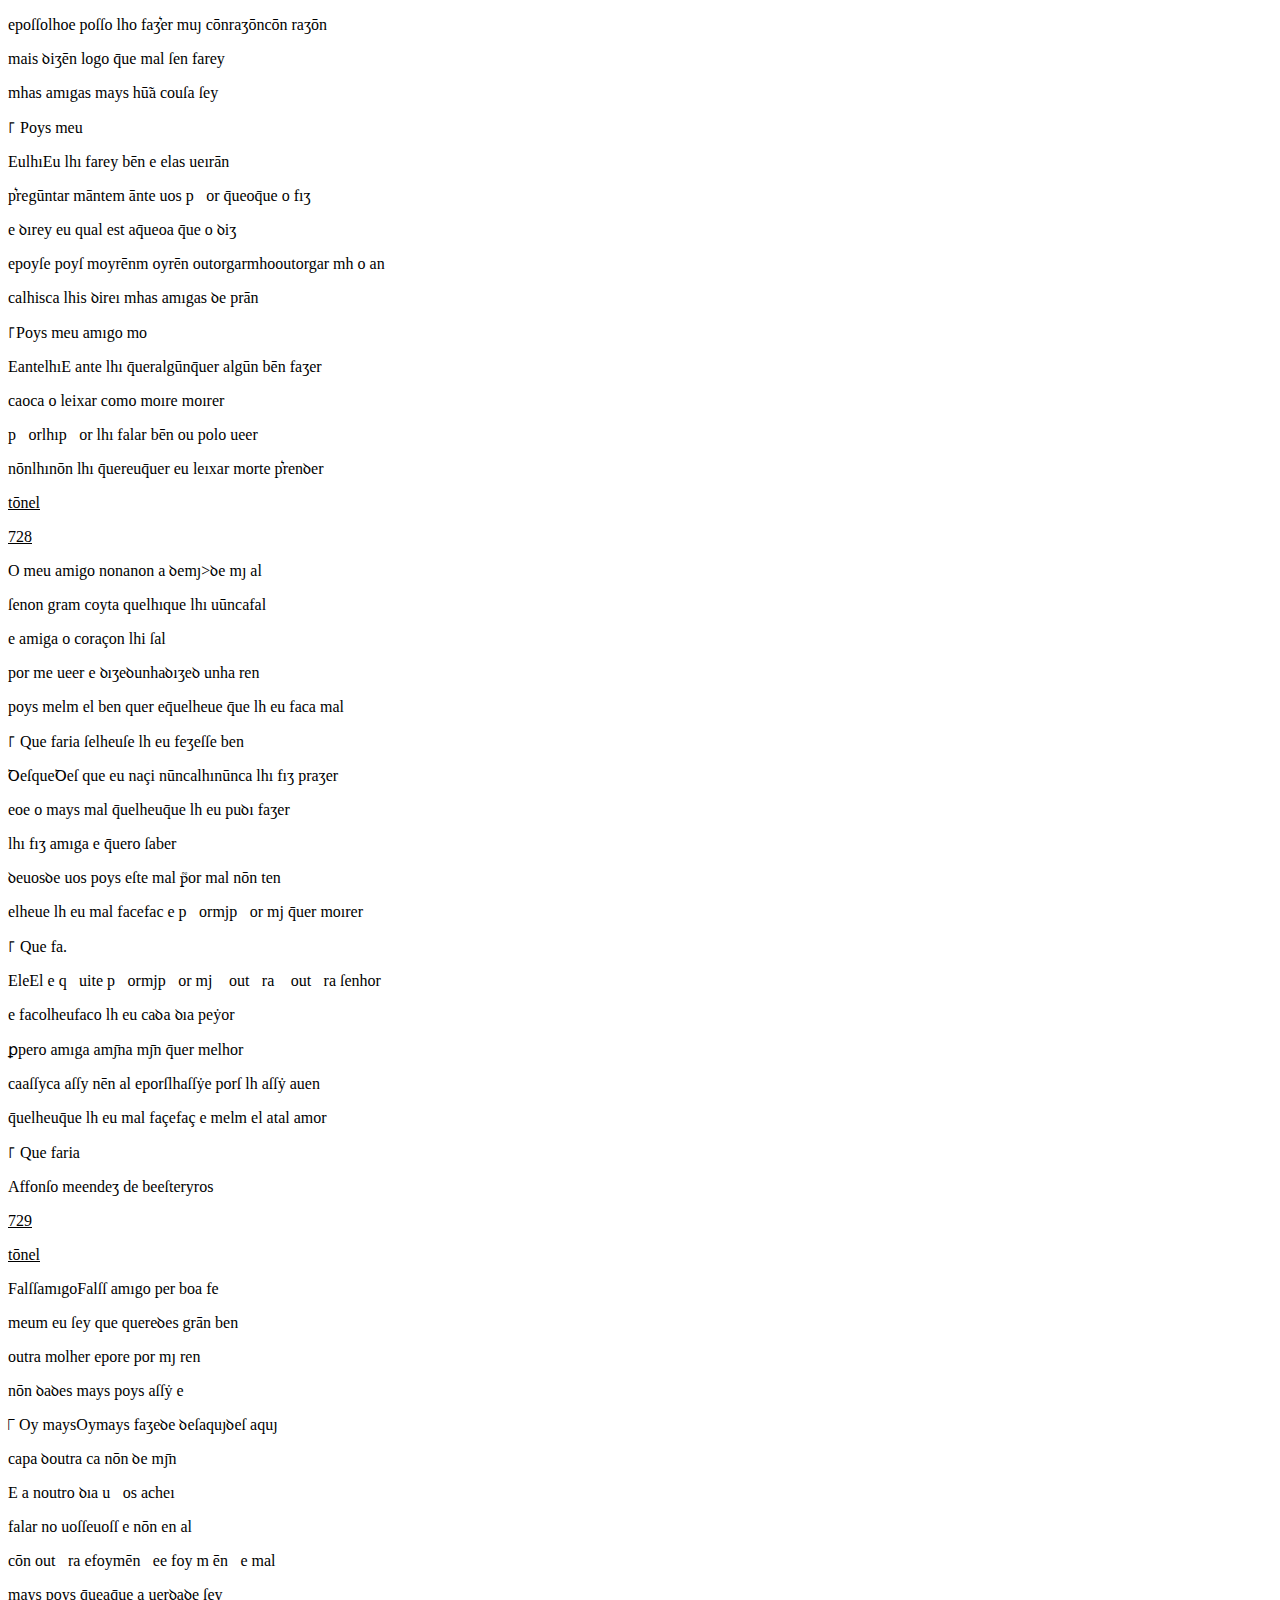
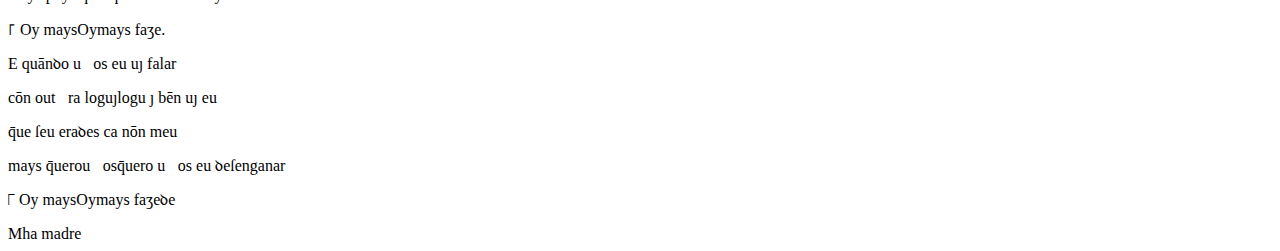
==== web/index.html @ 940ac2b7 "first htmdraft" ====
<!DOCTYPE html><html>
   <head>
      <meta http-equiv="Content-Type" content="text/html; charset=UTF-8"/>
      <title>Protype</title>
      <meta name="viewport" content="width=device-width, initial-scale=1.0"/>
      <link rel="stylesheet" type="text/css" href="css/main.css"/><script src="js/highlight.js"></script><script src="js/jquery-1.7.1.min.js"></script><script src="js/jquery.imagemapster.min.js"></script></head>
   <body>
      <main>
         <div class="edition">
            <div id="boundList">
               <div class="column">
                  
                  
                  <p></p>
                  
                  <p data-ref="#cal02" id="tr_cal02"><span class="orig">epoſſolho</span><span class="reg">e poſſo lho</span> faʒ<span class="am">͛</span><span class="ex">er</span> muȷ <span class="orig">co<span class="am">̄</span><span class="ex">n</span>raʒo<span class="am">̄</span><span class="ex">n</span></span><span class="reg">co<span class="am">̄</span><span class="ex">n</span> raʒo<span class="am">̄</span><span class="ex">n</span></span>
                     </p>
                  
                  <p data-ref="#cal03" id="tr_cal03">mais ꝺiʒe<span class="am">̄</span><span class="ex">n</span> logo q<span class="am">̄</span><span class="ex">ue</span> mal
                     ſen farey</p>
                  
                  <p data-ref="#cal04" id="tr_cal04">mhas amıgas mays hu<span class="am">̄</span><span class="ex">̃</span>a couſa ſey</p>
                  
                  <p>
                     <span data-ref="#ang1" id="tr_ang1">꜒</span>
                     <span data-ref="#cal05" id="tr_cal05">Poys meu</span>
                     </p>
                  
                  <p></p>
                  
                  <p></p>
                  
                  <p data-ref="#cal08" id="tr_cal08"><span class="orig">Eulhı</span><span class="reg"></span>Eu lhı farey be<span class="am">̄</span><span class="ex">n</span> e elas
                     ueıra<span class="am">̄</span><span class="ex">n</span>
                     </p>
                  
                  <p data-ref="#cal09" id="tr_cal09">p<span class="am">͛</span><span class="ex">re</span>gu<span class="am">̄</span><span class="ex">n</span>tar <span class="orig">ma<span class="am">̄</span><span class="ex">n</span>te</span><span class="reg">m a<span class="am">̄</span><span class="ex">n</span>te</span> uos p<span class="am">᷑</span><span class="ex">or</span>
                     <span class="orig">q<span class="am">̄</span><span class="ex">ue</span>o</span><span class="reg">q<span class="am">̄</span><span class="ex">ue</span> o</span> fıʒ</p>
                  
                  <p data-ref="#cal10" id="tr_cal10">e ꝺırey eu qual est <span class="orig">aq<span class="am">̄</span><span class="ex">ue</span>o</span><span class="reg">a q<span class="am">̄</span><span class="ex">ue</span> o</span> ꝺiʒ</p>
                  
                  <p data-ref="#cal11" id="tr_cal11"><span class="orig">epoyſ</span><span class="reg">e poyſ</span>
                     <span class="orig">moyre<span class="am">̄</span><span class="ex">n</span></span><span class="reg">m oyre<span class="am">̄</span><span class="ex">n</span></span>
                     <span class="orig">outorgarmho</span><span class="reg">outorgar mh o</span> an</p>
                  
                  <p data-ref="#cal12" id="tr_cal12"><span class="orig">calhis</span><span class="reg">ca lhis</span> ꝺireı mhas amıgas ꝺe pra<span class="am">̄</span><span class="ex">n</span>
                     </p>
                  
                  <p>
                     <span data-ref="#ang2" id="tr_ang2">꜒</span><span data-ref="#cal13" id="tr_cal13">Poys meu amıgo mo</span></p>
                  
                  <p></p>
                  
                  <p></p>
                  
                  <p data-ref="#cal16" id="tr_cal16"><span class="orig">Eantelhı</span><span class="reg">E ante lhı</span>
                     <span class="orig">q<span class="am">̄</span><span class="ex">ue</span>ralgu<span class="am">̄</span><span class="ex">n</span></span><span class="reg">q<span class="am">̄</span><span class="ex">ue</span>r algu<span class="am">̄</span><span class="ex">n</span></span> be<span class="am">̄</span><span class="ex">n</span> faʒer</p>
                  
                  <p data-ref="#cal17" id="tr_cal17"><span class="orig">cao</span><span class="reg">ca o</span> leixar como moıre moırer</p>
                  
                  <p data-ref="#cal18" id="tr_cal18"><span class="orig">p<span class="am">᷑</span><span class="ex">or</span>lhı</span><span class="reg">p<span class="am">᷑</span><span class="ex">or</span> lhı</span> falar be<span class="am">̄</span><span class="ex">n</span> ou polo ueer</p>
                  
                  <p data-ref="#cal19" id="tr_cal19"><span class="orig">no<span class="am">̄</span><span class="ex">n</span>lhı</span><span class="reg">no<span class="am">̄</span><span class="ex">n</span> lhı</span>
                     <span class="orig">q<span class="am">̄</span><span class="ex">ue</span>reu</span><span class="reg">q<span class="am">̄</span><span class="ex">ue</span>r eu</span> leıxar morte p<span class="am">͛</span><span class="ex">re</span>nꝺer</p>
                  
                  <p></p>
                  
                  <p>
                     <ins class="right" data-ref="#marg1">tōnel</ins>
                     </p>
                  
                  <p>
                     <ins class="margin" data-ref="#num1">728</ins>
                     </p>
                  
                  <p data-ref="#cal23" id="tr_cal23">O meu amigo <span class="orig">nona</span><span class="reg">non a</span>
                     <span class="orig">ꝺemȷ</span><span class="reg">&gt;ꝺe mȷ</span> al</p>
                  
                  <p data-ref="#cal24" id="tr_cal24">ſenon gram coyta <span class="orig">quelhı</span><span class="reg">que lhı</span> uu<span class="am">̄</span><span class="ex">n</span>cafal</p>
                  
                  <p data-ref="#cal25" id="tr_cal25">e amiga o coraçon lhi ſal</p>
                  
                  <p data-ref="#cal26" id="tr_cal26">por me ueer e <span class="orig">ꝺıʒeꝺunha</span><span class="reg">ꝺıʒeꝺ unha</span> ren</p>
                  
                  <p data-ref="#cal27" id="tr_cal27">poys <span class="orig">mel</span><span class="reg">m el</span> ben quer <span class="orig">eq<span class="am">̄</span><span class="ex">ue</span>lheu</span><span class="reg">e q<span class="am">̄</span><span class="ex">ue</span> lh eu</span> faca mal</p>
                  
                  <p>
                     <span data-ref="#ang3" id="tr_ang3">꜒</span>
                     <span data-ref="#cal28" id="tr_cal28">Que faria <span class="orig">ſelheu</span><span class="reg">ſe lh eu</span> feʒeſſe ben</span>
                     </p>
                  
                  <p></p>
                  
                  <p></p>
                  
                  <p data-ref="#cal31" id="tr_cal31"><span class="orig">Ꝺeſque</span><span class="reg">Ꝺeſ que</span> eu naçi <span class="orig">nu<span class="am">̄</span><span class="ex">n</span>calhı</span><span class="reg">nu<span class="am">̄</span><span class="ex">n</span>ca lhı</span> fıʒ praʒer</p>
                  
                  <p data-ref="#cal32" id="tr_cal32"><span class="orig">eo</span><span class="reg">e o</span> mays mal <span class="orig">q<span class="am">̄</span><span class="ex">ue</span>lheu</span><span class="reg">q<span class="am">̄</span><span class="ex">ue</span> lh eu</span> puꝺı faʒer</p>
                  
                  <p data-ref="#cal33" id="tr_cal33">lhı fıʒ amıga e q<span class="am">̄</span><span class="ex">ue</span>ro ſaber</p>
                  
                  <p data-ref="#cal34" id="tr_cal34"><span class="orig">ꝺeuos</span><span class="reg">ꝺe uos</span> poys eſte mal p<span class="am">᷑</span><span class="ex">or</span> mal no<span class="am">̄</span><span class="ex">n</span> ten</p>
                  
                  <p data-ref="#cal35" id="tr_cal35"><span class="orig">elheu</span><span class="reg">e lh eu</span> mal <span class="orig">face</span><span class="reg">fac e</span>
                     <span class="orig">p<span class="am">᷑</span><span class="ex">or</span>mj</span><span class="reg">p<span class="am">᷑</span><span class="ex">or</span> mj</span> q<span class="am">̄</span><span class="ex">ue</span>r moırer</p>
                  
                  <p>
                     <span data-ref="#ang4" id="tr_ang4">꜒</span>
                     <span data-ref="#cal36" id="tr_cal36">Que fa.</span>
                     </p>
                  </div>
               <div class="column">
                  
                  
                  <p></p>
                  
                  <p data-ref="#cbl02" id="tr_cbl02"><span class="orig">Ele</span><span class="reg">El e</span> q<span class="am"></span><span class="ex">ui</span>te <span class="orig">p<span class="am">᷑</span><span class="ex">or</span>mj</span><span class="reg">p<span class="am">᷑</span><span class="ex">or</span> mj</span>
                     <span class="orig">ꝺout<span class="am">ᷓ</span><span class="ex">ra</span></span><span class="reg">ꝺ out<span class="am">ᷓ</span><span class="ex">ra</span></span> ſenhor</p>
                  
                  <p data-ref="#cbl03" id="tr_cbl03">e <span class="orig">facolheu</span><span class="reg">faco lh eu</span> caꝺa ꝺıa peẏor</p>
                  
                  <p data-ref="#cbl04" id="tr_cbl04">
                     <span class="am">ꝑ</span><span class="expan">p<span class="ex">er</span></span>o amıga <span class="orig">amȷ<span class="am">̄</span><span class="ex">n</span></span><span class="reg">a mȷ<span class="am">̄</span><span class="ex">n</span></span> q<span class="am">̄</span><span class="ex">ue</span>r melhor</p>
                  
                  <p data-ref="#cbl05" id="tr_cbl05"><span class="orig">caaſſy</span><span class="reg">ca aſſy</span> ne<span class="am">̄</span><span class="ex">n</span> al <span class="orig">eporſlhaſſẏ</span><span class="reg">e porſ lh aſſẏ</span> auen</p>
                  
                  <p data-ref="#cbl06" id="tr_cbl06"><span class="orig">q<span class="am">̄</span><span class="ex">ue</span>lheu</span><span class="reg">q<span class="am">̄</span><span class="ex">ue</span> lh eu</span> mal <span class="orig">façe</span><span class="reg">faç e</span>
                     <span class="orig">mel</span><span class="reg">m el</span> atal amor</p>
                  
                  <p>
                     <span data-ref="#ang5" id="tr_ang5">꜒</span>
                     <span data-ref="#cbl07" id="tr_cbl07">Que faria</span>
                     </p>
                  
                  <p></p>
                  
                  <p></p>
                  
                  <p></p>
                  
                  <p data-ref="#cbl11" id="tr_cbl11">Affonſo meendeʒ de beeſteryros</p>
                  
                  <p></p>
                  
                  <p></p>
                  
                  <p></p>
                  
                  <p data-ref="#cbl15" id="tr_cbl15">
                     <ins class="" data-ref="#num2">729</ins>
                     </p>
                  
                  <p data-ref="#cbl16" id="tr_cbl16">
                     <ins class="right" data-ref="#marg2">tōnel</ins>
                     </p>
                  
                  <p></p>
                  
                  <p data-ref="#cbl18" id="tr_cbl18"><span class="orig">Falſſamıgo</span><span class="reg">Falſſ amıgo</span> per boa fe</p>
                  
                  <p data-ref="#cbl19" id="tr_cbl19"><span class="orig">meu</span><span class="reg">m eu</span> ſey que quereꝺes gra<span class="am">̄</span><span class="ex">n</span> ben</p>
                  
                  <p data-ref="#cbl20" id="tr_cbl20">outra molher <span class="orig">epor</span><span class="reg">e por</span> mȷ ren</p>
                  
                  <p data-ref="#cbl21" id="tr_cbl21">no<span class="am">̄</span><span class="ex">n</span> ꝺaꝺes mays poys aſſẏ e</p>
                  
                  <p>
                     <span data-ref="#ang6" id="tr_ang6">꜒</span>
                     <span data-ref="#cbl22" id="tr_cbl22"><span class="orig">Oy mays</span><span class="reg">Oymays</span> faʒeꝺe <span class="orig">ꝺeſaquȷ</span><span class="reg">ꝺeſ aquȷ</span></span>
                     </p>
                  
                  <p data-ref="#cbl23" id="tr_cbl23">capa ꝺoutra ca no<span class="am">̄</span><span class="ex">n</span> ꝺe mȷ<span class="am">̄</span><span class="ex">n</span>
                     </p>
                  
                  <p></p>
                  
                  <p></p>
                  
                  <p data-ref="#cbl26" id="tr_cbl26">E a noutro ꝺıa u<span class="am"></span><span class="ex">os</span> acheı</p>
                  
                  <p data-ref="#cbl27" id="tr_cbl27">falar no <span class="orig">uoſſe</span><span class="reg">uoſſ e</span> no<span class="am">̄</span><span class="ex">n</span> en al</p>
                  
                  <p data-ref="#cbl28" id="tr_cbl28">co<span class="am">̄</span><span class="ex">n</span> out<span class="am">ᷓ</span><span class="ex">ra</span>
                     <span class="orig">efoyme<span class="am">̄</span><span class="ex">n</span>ꝺe</span><span class="reg">e foy m e<span class="am">̄</span><span class="ex">n</span>ꝺe</span> mal</p>
                  
                  <p data-ref="#cbl29" id="tr_cbl29">mays poys <span class="orig">q<span class="am">̄</span><span class="ex">ue</span>a</span><span class="reg">q<span class="am">̄</span><span class="ex">ue</span> a</span> uerꝺaꝺe ſey</p>
                  
                  <p>
                     <span data-ref="#ang7" id="tr_ang7">꜒</span>
                     <span data-ref="#cbl30" id="tr_cbl30"><span class="orig">Oy mays</span><span class="reg">Oymays</span> faʒe.</span>
                     </p>
                  
                  <p></p>
                  
                  <p></p>
                  
                  <p data-ref="#cbl33" id="tr_cbl33">E qua<span class="am">̄</span><span class="ex">n</span>ꝺo u<span class="am"></span><span class="ex">os</span> eu uȷ
                     falar</p>
                  
                  <p data-ref="#cbl34" id="tr_cbl34">co<span class="am">̄</span><span class="ex">n</span> out<span class="am">ᷓ</span><span class="ex">ra</span>
                     <span class="orig">loguȷ</span><span class="reg">logu ȷ</span> be<span class="am">̄</span><span class="ex">n</span> uȷ eu</p>
                  
                  <p data-ref="#cbl35" id="tr_cbl35">q<span class="am">̄</span><span class="ex">ue</span> ſeu eraꝺes ca no<span class="am">̄</span><span class="ex">n</span>
                     meu</p>
                  
                  <p data-ref="#cbl36" id="tr_cbl36">mays <span class="orig">q<span class="am">̄</span><span class="ex">ue</span>rou<span class="am"></span><span class="ex">os</span></span><span class="reg">q<span class="am">̄</span><span class="ex">ue</span>ro u<span class="am"></span><span class="ex">os</span></span> eu ꝺeſenganar</p>
                  
                  <p>
                     <span data-ref="#ang8" id="tr_ang8">꜒</span>
                     <span data-ref="#cbl37" id="tr_cbl37"><span class="orig">Oy mays</span><span class="reg">Oymays</span> faʒeꝺe</span>
                     </p>
                  </div>
               <div>
                  
                  <span class="reclame">Mha madre</span>
                  
                  </div>
            </div>
         </div>
      </main>
   </body>
</html>
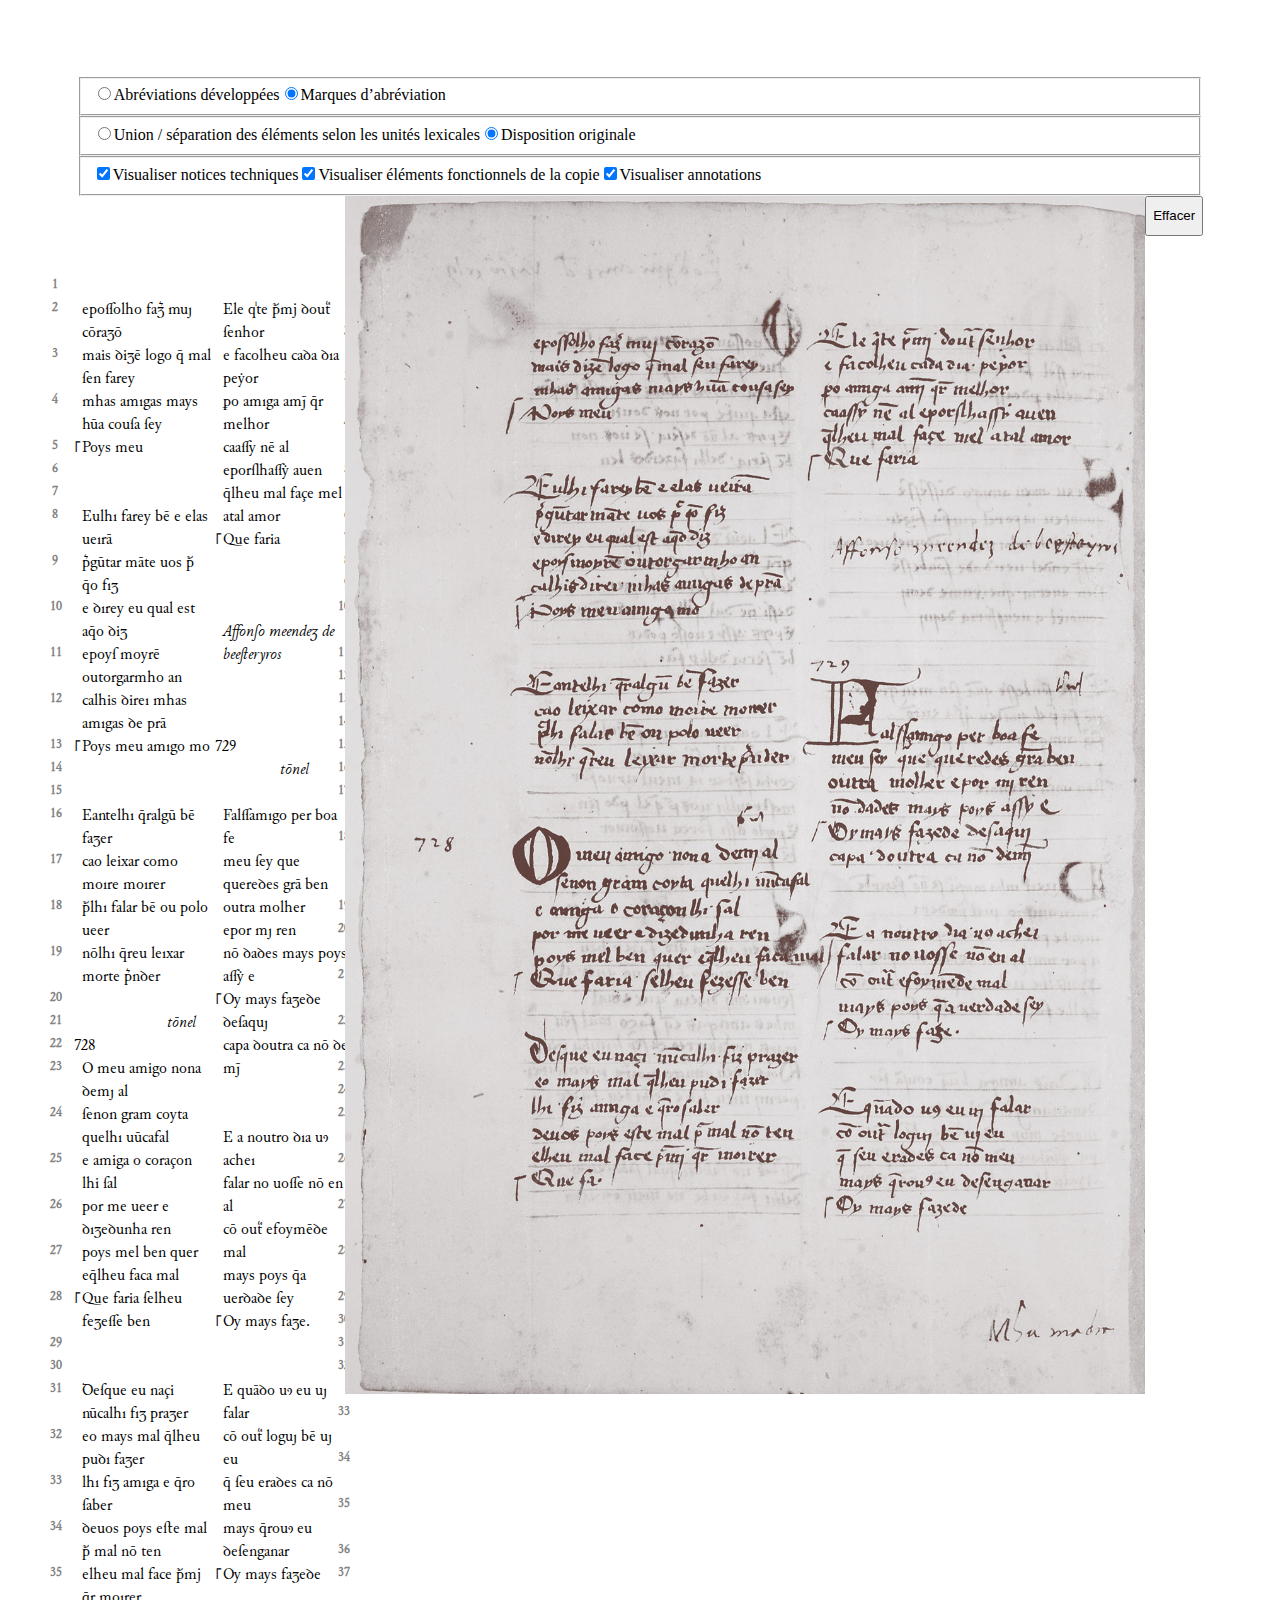
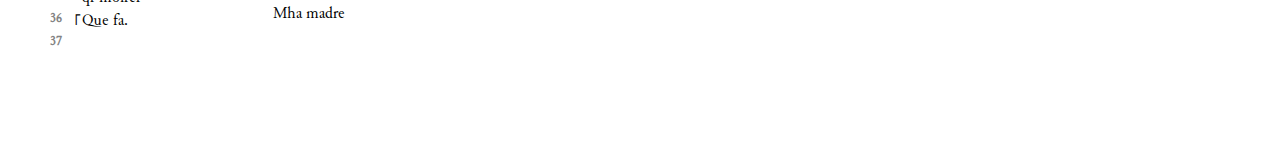
==== commit f0b8f7c2: "working on sde" ====
--- a/web/index.html
+++ b/web/index.html
@@ -3,220 +3,310 @@
       <meta http-equiv="Content-Type" content="text/html; charset=UTF-8"/>
       <title>Protype</title>
       <meta name="viewport" content="width=device-width, initial-scale=1.0"/>
-      <link rel="stylesheet" type="text/css" href="css/main.css"/><script src="js/highlight.js"></script><script src="js/jquery-1.7.1.min.js"></script><script src="js/jquery.imagemapster.min.js"></script></head>
+      <link rel="stylesheet" type="text/css" href="css/main.css"/><script src="js/highlight.js"></script><script src="js/form_radio.js"></script><script src="js/form_checkboxes.js"></script><script src="js/jquery-1.7.1.min.js"></script><script src="js/jquery.imagemapster.min.js"></script></head>
    <body>
       <main>
-         <div class="edition">
+         <form id="criteria">
+            <fieldset><input type="radio" name="abbreviation" value="ex" id="ex"/><label for="ex">Abréviations développées</label><input type="radio" checked="checked" name="abbreviation" value="abb" id="abb"/><label for="abb">Marques d’abréviation</label></fieldset>
+            <fieldset><input type="radio" id="reg" value="reg" name="unite"/><label for="reg">Union / séparation des éléments selon les unités
+                  lexicales</label><input checked="checked" type="radio" value="orig" id="orig" name="unite"/><label for="orig">Disposition originale</label></fieldset>
+            <fieldset><input type="checkbox" value="cod" id="cod" checked="checked"/><label for="cod">Visualiser notices techniques</label><input type="checkbox" value="metamark" id="metamark" checked="checked"/><label for="metamark">Visualiser éléments fonctionnels de la
+                  copie</label><input type="checkbox" value="marginalia" id="marginalia" checked="checked"/><label for="marginalia">Visualiser annotations</label></fieldset>
+         </form>
+         <div id="edition">
             <div id="boundList">
-               <div class="column">
-                  
-                  
-                  <p></p>
-                  
-                  <p data-ref="#cal02" id="tr_cal02"><span class="orig">epoſſolho</span><span class="reg">e poſſo lho</span> faʒ<span class="am">͛</span><span class="ex">er</span> muȷ <span class="orig">co<span class="am">̄</span><span class="ex">n</span>raʒo<span class="am">̄</span><span class="ex">n</span></span><span class="reg">co<span class="am">̄</span><span class="ex">n</span> raʒo<span class="am">̄</span><span class="ex">n</span></span>
-                     </p>
-                  
-                  <p data-ref="#cal03" id="tr_cal03">mais ꝺiʒe<span class="am">̄</span><span class="ex">n</span> logo q<span class="am">̄</span><span class="ex">ue</span> mal
-                     ſen farey</p>
-                  
-                  <p data-ref="#cal04" id="tr_cal04">mhas amıgas mays hu<span class="am">̄</span><span class="ex">̃</span>a couſa ſey</p>
-                  
-                  <p>
-                     <span data-ref="#ang1" id="tr_ang1">꜒</span>
-                     <span data-ref="#cal05" id="tr_cal05">Poys meu</span>
-                     </p>
-                  
-                  <p></p>
-                  
-                  <p></p>
-                  
-                  <p data-ref="#cal08" id="tr_cal08"><span class="orig">Eulhı</span><span class="reg"></span>Eu lhı farey be<span class="am">̄</span><span class="ex">n</span> e elas
-                     ueıra<span class="am">̄</span><span class="ex">n</span>
-                     </p>
-                  
-                  <p data-ref="#cal09" id="tr_cal09">p<span class="am">͛</span><span class="ex">re</span>gu<span class="am">̄</span><span class="ex">n</span>tar <span class="orig">ma<span class="am">̄</span><span class="ex">n</span>te</span><span class="reg">m a<span class="am">̄</span><span class="ex">n</span>te</span> uos p<span class="am">᷑</span><span class="ex">or</span>
-                     <span class="orig">q<span class="am">̄</span><span class="ex">ue</span>o</span><span class="reg">q<span class="am">̄</span><span class="ex">ue</span> o</span> fıʒ</p>
-                  
-                  <p data-ref="#cal10" id="tr_cal10">e ꝺırey eu qual est <span class="orig">aq<span class="am">̄</span><span class="ex">ue</span>o</span><span class="reg">a q<span class="am">̄</span><span class="ex">ue</span> o</span> ꝺiʒ</p>
-                  
-                  <p data-ref="#cal11" id="tr_cal11"><span class="orig">epoyſ</span><span class="reg">e poyſ</span>
-                     <span class="orig">moyre<span class="am">̄</span><span class="ex">n</span></span><span class="reg">m oyre<span class="am">̄</span><span class="ex">n</span></span>
-                     <span class="orig">outorgarmho</span><span class="reg">outorgar mh o</span> an</p>
-                  
-                  <p data-ref="#cal12" id="tr_cal12"><span class="orig">calhis</span><span class="reg">ca lhis</span> ꝺireı mhas amıgas ꝺe pra<span class="am">̄</span><span class="ex">n</span>
-                     </p>
-                  
-                  <p>
-                     <span data-ref="#ang2" id="tr_ang2">꜒</span><span data-ref="#cal13" id="tr_cal13">Poys meu amıgo mo</span></p>
-                  
-                  <p></p>
-                  
-                  <p></p>
-                  
-                  <p data-ref="#cal16" id="tr_cal16"><span class="orig">Eantelhı</span><span class="reg">E ante lhı</span>
-                     <span class="orig">q<span class="am">̄</span><span class="ex">ue</span>ralgu<span class="am">̄</span><span class="ex">n</span></span><span class="reg">q<span class="am">̄</span><span class="ex">ue</span>r algu<span class="am">̄</span><span class="ex">n</span></span> be<span class="am">̄</span><span class="ex">n</span> faʒer</p>
-                  
-                  <p data-ref="#cal17" id="tr_cal17"><span class="orig">cao</span><span class="reg">ca o</span> leixar como moıre moırer</p>
-                  
-                  <p data-ref="#cal18" id="tr_cal18"><span class="orig">p<span class="am">᷑</span><span class="ex">or</span>lhı</span><span class="reg">p<span class="am">᷑</span><span class="ex">or</span> lhı</span> falar be<span class="am">̄</span><span class="ex">n</span> ou polo ueer</p>
-                  
-                  <p data-ref="#cal19" id="tr_cal19"><span class="orig">no<span class="am">̄</span><span class="ex">n</span>lhı</span><span class="reg">no<span class="am">̄</span><span class="ex">n</span> lhı</span>
-                     <span class="orig">q<span class="am">̄</span><span class="ex">ue</span>reu</span><span class="reg">q<span class="am">̄</span><span class="ex">ue</span>r eu</span> leıxar morte p<span class="am">͛</span><span class="ex">re</span>nꝺer</p>
-                  
-                  <p></p>
-                  
-                  <p>
-                     <ins class="right" data-ref="#marg1">tōnel</ins>
-                     </p>
-                  
-                  <p>
-                     <ins class="margin" data-ref="#num1">728</ins>
-                     </p>
-                  
-                  <p data-ref="#cal23" id="tr_cal23">O meu amigo <span class="orig">nona</span><span class="reg">non a</span>
-                     <span class="orig">ꝺemȷ</span><span class="reg">&gt;ꝺe mȷ</span> al</p>
-                  
-                  <p data-ref="#cal24" id="tr_cal24">ſenon gram coyta <span class="orig">quelhı</span><span class="reg">que lhı</span> uu<span class="am">̄</span><span class="ex">n</span>cafal</p>
-                  
-                  <p data-ref="#cal25" id="tr_cal25">e amiga o coraçon lhi ſal</p>
-                  
-                  <p data-ref="#cal26" id="tr_cal26">por me ueer e <span class="orig">ꝺıʒeꝺunha</span><span class="reg">ꝺıʒeꝺ unha</span> ren</p>
-                  
-                  <p data-ref="#cal27" id="tr_cal27">poys <span class="orig">mel</span><span class="reg">m el</span> ben quer <span class="orig">eq<span class="am">̄</span><span class="ex">ue</span>lheu</span><span class="reg">e q<span class="am">̄</span><span class="ex">ue</span> lh eu</span> faca mal</p>
-                  
-                  <p>
-                     <span data-ref="#ang3" id="tr_ang3">꜒</span>
-                     <span data-ref="#cal28" id="tr_cal28">Que faria <span class="orig">ſelheu</span><span class="reg">ſe lh eu</span> feʒeſſe ben</span>
-                     </p>
-                  
-                  <p></p>
-                  
-                  <p></p>
-                  
-                  <p data-ref="#cal31" id="tr_cal31"><span class="orig">Ꝺeſque</span><span class="reg">Ꝺeſ que</span> eu naçi <span class="orig">nu<span class="am">̄</span><span class="ex">n</span>calhı</span><span class="reg">nu<span class="am">̄</span><span class="ex">n</span>ca lhı</span> fıʒ praʒer</p>
-                  
-                  <p data-ref="#cal32" id="tr_cal32"><span class="orig">eo</span><span class="reg">e o</span> mays mal <span class="orig">q<span class="am">̄</span><span class="ex">ue</span>lheu</span><span class="reg">q<span class="am">̄</span><span class="ex">ue</span> lh eu</span> puꝺı faʒer</p>
-                  
-                  <p data-ref="#cal33" id="tr_cal33">lhı fıʒ amıga e q<span class="am">̄</span><span class="ex">ue</span>ro ſaber</p>
-                  
-                  <p data-ref="#cal34" id="tr_cal34"><span class="orig">ꝺeuos</span><span class="reg">ꝺe uos</span> poys eſte mal p<span class="am">᷑</span><span class="ex">or</span> mal no<span class="am">̄</span><span class="ex">n</span> ten</p>
-                  
-                  <p data-ref="#cal35" id="tr_cal35"><span class="orig">elheu</span><span class="reg">e lh eu</span> mal <span class="orig">face</span><span class="reg">fac e</span>
-                     <span class="orig">p<span class="am">᷑</span><span class="ex">or</span>mj</span><span class="reg">p<span class="am">᷑</span><span class="ex">or</span> mj</span> q<span class="am">̄</span><span class="ex">ue</span>r moırer</p>
-                  
-                  <p>
-                     <span data-ref="#ang4" id="tr_ang4">꜒</span>
-                     <span data-ref="#cal36" id="tr_cal36">Que fa.</span>
-                     </p>
-                  </div>
-               <div class="column">
-                  
-                  
-                  <p></p>
-                  
-                  <p data-ref="#cbl02" id="tr_cbl02"><span class="orig">Ele</span><span class="reg">El e</span> q<span class="am"></span><span class="ex">ui</span>te <span class="orig">p<span class="am">᷑</span><span class="ex">or</span>mj</span><span class="reg">p<span class="am">᷑</span><span class="ex">or</span> mj</span>
-                     <span class="orig">ꝺout<span class="am">ᷓ</span><span class="ex">ra</span></span><span class="reg">ꝺ out<span class="am">ᷓ</span><span class="ex">ra</span></span> ſenhor</p>
-                  
-                  <p data-ref="#cbl03" id="tr_cbl03">e <span class="orig">facolheu</span><span class="reg">faco lh eu</span> caꝺa ꝺıa peẏor</p>
-                  
-                  <p data-ref="#cbl04" id="tr_cbl04">
-                     <span class="am">ꝑ</span><span class="expan">p<span class="ex">er</span></span>o amıga <span class="orig">amȷ<span class="am">̄</span><span class="ex">n</span></span><span class="reg">a mȷ<span class="am">̄</span><span class="ex">n</span></span> q<span class="am">̄</span><span class="ex">ue</span>r melhor</p>
-                  
-                  <p data-ref="#cbl05" id="tr_cbl05"><span class="orig">caaſſy</span><span class="reg">ca aſſy</span> ne<span class="am">̄</span><span class="ex">n</span> al <span class="orig">eporſlhaſſẏ</span><span class="reg">e porſ lh aſſẏ</span> auen</p>
-                  
-                  <p data-ref="#cbl06" id="tr_cbl06"><span class="orig">q<span class="am">̄</span><span class="ex">ue</span>lheu</span><span class="reg">q<span class="am">̄</span><span class="ex">ue</span> lh eu</span> mal <span class="orig">façe</span><span class="reg">faç e</span>
-                     <span class="orig">mel</span><span class="reg">m el</span> atal amor</p>
-                  
-                  <p>
-                     <span data-ref="#ang5" id="tr_ang5">꜒</span>
-                     <span data-ref="#cbl07" id="tr_cbl07">Que faria</span>
-                     </p>
-                  
-                  <p></p>
-                  
-                  <p></p>
-                  
-                  <p></p>
-                  
-                  <p data-ref="#cbl11" id="tr_cbl11">Affonſo meendeʒ de beeſteryros</p>
-                  
-                  <p></p>
-                  
-                  <p></p>
-                  
-                  <p></p>
-                  
-                  <p data-ref="#cbl15" id="tr_cbl15">
-                     <ins class="" data-ref="#num2">729</ins>
-                     </p>
-                  
-                  <p data-ref="#cbl16" id="tr_cbl16">
-                     <ins class="right" data-ref="#marg2">tōnel</ins>
-                     </p>
-                  
-                  <p></p>
-                  
-                  <p data-ref="#cbl18" id="tr_cbl18"><span class="orig">Falſſamıgo</span><span class="reg">Falſſ amıgo</span> per boa fe</p>
-                  
-                  <p data-ref="#cbl19" id="tr_cbl19"><span class="orig">meu</span><span class="reg">m eu</span> ſey que quereꝺes gra<span class="am">̄</span><span class="ex">n</span> ben</p>
-                  
-                  <p data-ref="#cbl20" id="tr_cbl20">outra molher <span class="orig">epor</span><span class="reg">e por</span> mȷ ren</p>
-                  
-                  <p data-ref="#cbl21" id="tr_cbl21">no<span class="am">̄</span><span class="ex">n</span> ꝺaꝺes mays poys aſſẏ e</p>
-                  
-                  <p>
-                     <span data-ref="#ang6" id="tr_ang6">꜒</span>
-                     <span data-ref="#cbl22" id="tr_cbl22"><span class="orig">Oy mays</span><span class="reg">Oymays</span> faʒeꝺe <span class="orig">ꝺeſaquȷ</span><span class="reg">ꝺeſ aquȷ</span></span>
-                     </p>
-                  
-                  <p data-ref="#cbl23" id="tr_cbl23">capa ꝺoutra ca no<span class="am">̄</span><span class="ex">n</span> ꝺe mȷ<span class="am">̄</span><span class="ex">n</span>
-                     </p>
-                  
-                  <p></p>
-                  
-                  <p></p>
-                  
-                  <p data-ref="#cbl26" id="tr_cbl26">E a noutro ꝺıa u<span class="am"></span><span class="ex">os</span> acheı</p>
-                  
-                  <p data-ref="#cbl27" id="tr_cbl27">falar no <span class="orig">uoſſe</span><span class="reg">uoſſ e</span> no<span class="am">̄</span><span class="ex">n</span> en al</p>
-                  
-                  <p data-ref="#cbl28" id="tr_cbl28">co<span class="am">̄</span><span class="ex">n</span> out<span class="am">ᷓ</span><span class="ex">ra</span>
-                     <span class="orig">efoyme<span class="am">̄</span><span class="ex">n</span>ꝺe</span><span class="reg">e foy m e<span class="am">̄</span><span class="ex">n</span>ꝺe</span> mal</p>
-                  
-                  <p data-ref="#cbl29" id="tr_cbl29">mays poys <span class="orig">q<span class="am">̄</span><span class="ex">ue</span>a</span><span class="reg">q<span class="am">̄</span><span class="ex">ue</span> a</span> uerꝺaꝺe ſey</p>
-                  
-                  <p>
-                     <span data-ref="#ang7" id="tr_ang7">꜒</span>
-                     <span data-ref="#cbl30" id="tr_cbl30"><span class="orig">Oy mays</span><span class="reg">Oymays</span> faʒe.</span>
-                     </p>
-                  
-                  <p></p>
-                  
-                  <p></p>
-                  
-                  <p data-ref="#cbl33" id="tr_cbl33">E qua<span class="am">̄</span><span class="ex">n</span>ꝺo u<span class="am"></span><span class="ex">os</span> eu uȷ
-                     falar</p>
-                  
-                  <p data-ref="#cbl34" id="tr_cbl34">co<span class="am">̄</span><span class="ex">n</span> out<span class="am">ᷓ</span><span class="ex">ra</span>
-                     <span class="orig">loguȷ</span><span class="reg">logu ȷ</span> be<span class="am">̄</span><span class="ex">n</span> uȷ eu</p>
-                  
-                  <p data-ref="#cbl35" id="tr_cbl35">q<span class="am">̄</span><span class="ex">ue</span> ſeu eraꝺes ca no<span class="am">̄</span><span class="ex">n</span>
-                     meu</p>
-                  
-                  <p data-ref="#cbl36" id="tr_cbl36">mays <span class="orig">q<span class="am">̄</span><span class="ex">ue</span>rou<span class="am"></span><span class="ex">os</span></span><span class="reg">q<span class="am">̄</span><span class="ex">ue</span>ro u<span class="am"></span><span class="ex">os</span></span> eu ꝺeſenganar</p>
-                  
-                  <p>
-                     <span data-ref="#ang8" id="tr_ang8">꜒</span>
-                     <span data-ref="#cbl37" id="tr_cbl37"><span class="orig">Oy mays</span><span class="reg">Oymays</span> faʒeꝺe</span>
-                     </p>
-                  </div>
-               <div>
-                  
-                  <span class="reclame">Mha madre</span>
-                  
-                  </div>
-            </div>
-         </div>
-      </main>
-   </body>
+               <div class="column-a">
+                  <ol class="lines">
+                     <li> </li>
+                     <li data-id="cal02"><span class="orig">epoſſolho</span><span class="reg">e poſſo lho</span> faʒ<span class="am">͛</span><span class="ex">er</span> muȷ <span class="orig">co<span class="am">̄</span><span class="ex">n</span>raʒo<span class="am">̄</span><span class="ex">n</span></span><span class="reg">co<span class="am">̄</span><span class="ex">n</span> raʒo<span class="am">̄</span><span class="ex">n</span></span>
+                        </li>
+                     <li data-id="cal03">mais ꝺiʒe<span class="am">̄</span><span class="ex">n</span> logo q<span class="am">̄</span><span class="ex">ue</span> mal
+                        ſen farey</li>
+                     <li data-id="cal04">mhas amıgas mays hu<span class="am">̄</span><span class="ex">̃</span>a couſa ſey</li>
+                     <li>
+                        <span data-id="ang1" class="metamark">꜒</span><span data-id="cal05">Poys meu</span>
+                        </li>
+                     <li> </li>
+                     <li> </li>
+                     <li data-id="cal08"><span class="orig">Eulhı</span><span class="reg">Eu lhı</span> farey be<span class="am">̄</span><span class="ex">n</span> e elas ueıra<span class="am">̄</span><span class="ex">n</span>
+                        </li>
+                     <li data-id="cal09">p<span class="am">͛</span><span class="ex">re</span>gu<span class="am">̄</span><span class="ex">n</span>tar <span class="orig">ma<span class="am">̄</span><span class="ex">n</span>te</span><span class="reg">m a<span class="am">̄</span><span class="ex">n</span>te</span> uos p<span class="am">᷑</span><span class="ex">or</span>
+                        <span class="orig">q<span class="am">̄</span><span class="ex">ue</span>o</span><span class="reg">q<span class="am">̄</span><span class="ex">ue</span> o</span> fıʒ</li>
+                     <li data-id="cal10">e ꝺırey eu qual est <span class="orig">aq<span class="am">̄</span><span class="ex">ue</span>o</span><span class="reg">a q<span class="am">̄</span><span class="ex">ue</span> o</span> ꝺiʒ</li>
+                     <li data-id="cal11"><span class="orig">epoyſ</span><span class="reg">e poyſ</span>
+                        <span class="orig">moyre<span class="am">̄</span><span class="ex">n</span></span><span class="reg">m oyre<span class="am">̄</span><span class="ex">n</span></span>
+                        <span class="orig">outorgarmho</span><span class="reg">outorgar mh o</span> an</li>
+                     <li data-id="cal12"><span class="orig">calhis</span><span class="reg">ca lhis</span> ꝺireı mhas amıgas ꝺe pra<span class="am">̄</span><span class="ex">n</span>
+                        </li>
+                     <li>
+                        <span data-id="ang2" class="metamark">꜒</span><span data-id="cal13">Poys meu amıgo mo</span></li>
+                     <li> </li>
+                     <li> </li>
+                     <li data-id="cal16"><span class="orig">Eantelhı</span><span class="reg">E ante lhı</span>
+                        <span class="orig">q<span class="am">̄</span><span class="ex">ue</span>ralgu<span class="am">̄</span><span class="ex">n</span></span><span class="reg">q<span class="am">̄</span><span class="ex">ue</span>r algu<span class="am">̄</span><span class="ex">n</span></span> be<span class="am">̄</span><span class="ex">n</span> faʒer</li>
+                     <li data-id="cal17"><span class="orig">cao</span><span class="reg">ca o</span> leixar como moıre moırer</li>
+                     <li data-id="cal18"><span class="orig">p<span class="am">᷑</span><span class="ex">or</span>lhı</span><span class="reg">p<span class="am">᷑</span><span class="ex">or</span> lhı</span> falar be<span class="am">̄</span><span class="ex">n</span> ou polo ueer</li>
+                     <li data-id="cal19"><span class="orig">no<span class="am">̄</span><span class="ex">n</span>lhı</span><span class="reg">no<span class="am">̄</span><span class="ex">n</span> lhı</span>
+                        <span class="orig">q<span class="am">̄</span><span class="ex">ue</span>reu</span><span class="reg">q<span class="am">̄</span><span class="ex">ue</span>r eu</span> leıxar morte p<span class="am">͛</span><span class="ex">re</span>nꝺer</li>
+                     <li> </li>
+                     <li class="hasRight">
+                        <ins class="right marginalia" data-id="marg1">tōnel</ins>
+                        </li>
+                     <li>
+                        <span data-id="num1" class="metamark">728</span>
+                        </li>
+                     <li data-id="cal23">O meu amigo <span class="orig">nona</span><span class="reg">non a</span>
+                        <span class="orig">ꝺemȷ</span><span class="reg">&gt;ꝺe mȷ</span> al</li>
+                     <li data-id="cal24">ſenon gram coyta <span class="orig">quelhı</span><span class="reg">que lhı</span> uu<span class="am">̄</span><span class="ex">n</span>cafal</li>
+                     <li data-id="cal25">e amiga o coraçon lhi ſal</li>
+                     <li data-id="cal26">por me ueer e <span class="orig">ꝺıʒeꝺunha</span><span class="reg">ꝺıʒeꝺ unha</span> ren</li>
+                     <li data-id="cal27">poys <span class="orig">mel</span><span class="reg">m el</span> ben quer <span class="orig">eq<span class="am">̄</span><span class="ex">ue</span>lheu</span><span class="reg">e q<span class="am">̄</span><span class="ex">ue</span> lh eu</span> faca mal</li>
+                     <li>
+                        <span data-id="ang3" class="metamark">꜒</span><span data-id="cal28">Que faria <span class="orig">ſelheu</span><span class="reg">ſe lh eu</span> feʒeſſe ben</span>
+                        </li>
+                     <li> </li>
+                     <li> </li>
+                     <li data-id="cal31"><span class="orig">Ꝺeſque</span><span class="reg">Ꝺeſ que</span> eu naçi <span class="orig">nu<span class="am">̄</span><span class="ex">n</span>calhı</span><span class="reg">nu<span class="am">̄</span><span class="ex">n</span>ca lhı</span> fıʒ praʒer</li>
+                     <li data-id="cal32"><span class="orig">eo</span><span class="reg">e o</span> mays mal <span class="orig">q<span class="am">̄</span><span class="ex">ue</span>lheu</span><span class="reg">q<span class="am">̄</span><span class="ex">ue</span> lh eu</span> puꝺı faʒer</li>
+                     <li data-id="cal33">lhı fıʒ amıga e q<span class="am">̄</span><span class="ex">ue</span>ro ſaber</li>
+                     <li data-id="cal34"><span class="orig">ꝺeuos</span><span class="reg">ꝺe uos</span> poys eſte mal p<span class="am">᷑</span><span class="ex">or</span> mal no<span class="am">̄</span><span class="ex">n</span> ten</li>
+                     <li data-id="cal35"><span class="orig">elheu</span><span class="reg">e lh eu</span> mal <span class="orig">face</span><span class="reg">fac e</span>
+                        <span class="orig">p<span class="am">᷑</span><span class="ex">or</span>mj</span><span class="reg">p<span class="am">᷑</span><span class="ex">or</span> mj</span> q<span class="am">̄</span><span class="ex">ue</span>r moırer</li>
+                     <li>
+                        <span data-id="ang4" class="metamark">꜒</span><span data-id="cal36">Que fa.</span>
+                        </li>
+                     <li> </li>
+                  </ol>
+               </div>
+               <div class="column-b">
+                  <ol class="lines">
+                     <li> </li>
+                     <li data-id="cbl02"><span class="orig">Ele</span><span class="reg">El e</span> q<span class="am"></span><span class="ex">ui</span>te <span class="orig">p<span class="am">᷑</span><span class="ex">or</span>mj</span><span class="reg">p<span class="am">᷑</span><span class="ex">or</span> mj</span>
+                        <span class="orig">ꝺout<span class="am">ᷓ</span><span class="ex">ra</span></span><span class="reg">ꝺ out<span class="am">ᷓ</span><span class="ex">ra</span></span> ſenhor</li>
+                     <li data-id="cbl03">e <span class="orig">facolheu</span><span class="reg">faco lh eu</span> caꝺa ꝺıa peẏor</li>
+                     <li data-id="cbl04">
+                        <span class="am">ꝑ</span><span class="ex">p<span class="ex">er</span></span>o amıga <span class="orig">amȷ<span class="am">̄</span><span class="ex">n</span></span><span class="reg">a mȷ<span class="am">̄</span><span class="ex">n</span></span> q<span class="am">̄</span><span class="ex">ue</span>r melhor</li>
+                     <li data-id="cbl05"><span class="orig">caaſſy</span><span class="reg">ca aſſy</span> ne<span class="am">̄</span><span class="ex">n</span> al <span class="orig">eporſlhaſſẏ</span><span class="reg">e porſ lh aſſẏ</span> auen</li>
+                     <li data-id="cbl06"><span class="orig">q<span class="am">̄</span><span class="ex">ue</span>lheu</span><span class="reg">q<span class="am">̄</span><span class="ex">ue</span> lh eu</span> mal <span class="orig">façe</span><span class="reg">faç e</span>
+                        <span class="orig">mel</span><span class="reg">m el</span> atal amor</li>
+                     <li>
+                        <span data-id="ang5" class="metamark">꜒</span><span data-id="cbl07">Que faria</span>
+                        </li>
+                     <li> </li>
+                     <li> </li>
+                     <li> </li>
+                     <li data-id="cbl11"><ins class="inline marginalia" data-id="">Affonſo meendeʒ de beeſteryros</ins></li>
+                     <li> </li>
+                     <li> </li>
+                     <li> </li>
+                     <li data-id="cbl15">
+                        <span data-id="num2" class="metamark">729</span>
+                        </li>
+                     <li data-id="cbl16" class="hasRight">
+                        <ins class="right marginalia" data-id="marg2">tōnel</ins>
+                        </li>
+                     <li> </li>
+                     <li data-id="cbl18"><span class="orig">Falſſamıgo</span><span class="reg">Falſſ amıgo</span> per boa fe</li>
+                     <li data-id="cbl19"><span class="orig">meu</span><span class="reg">m eu</span> ſey que quereꝺes gra<span class="am">̄</span><span class="ex">n</span> ben</li>
+                     <li data-id="cbl20">outra molher <span class="orig">epor</span><span class="reg">e por</span> mȷ ren</li>
+                     <li data-id="cbl21">no<span class="am">̄</span><span class="ex">n</span> ꝺaꝺes mays poys aſſẏ e</li>
+                     <li>
+                        <span data-id="ang6" class="metamark">꜒</span><span data-id="cbl22"><span class="orig">Oy mays</span><span class="reg">Oymays</span> faʒeꝺe <span class="orig">ꝺeſaquȷ</span><span class="reg">ꝺeſ aquȷ</span></span>
+                        </li>
+                     <li data-id="cbl23">capa ꝺoutra ca no<span class="am">̄</span><span class="ex">n</span> ꝺe mȷ<span class="am">̄</span><span class="ex">n</span>
+                        </li>
+                     <li> </li>
+                     <li> </li>
+                     <li data-id="cbl26">E a noutro ꝺıa u<span class="am"></span><span class="ex">os</span> acheı</li>
+                     <li data-id="cbl27">falar no <span class="orig">uoſſe</span><span class="reg">uoſſ e</span> no<span class="am">̄</span><span class="ex">n</span> en al</li>
+                     <li data-id="cbl28">co<span class="am">̄</span><span class="ex">n</span> out<span class="am">ᷓ</span><span class="ex">ra</span>
+                        <span class="orig">efoyme<span class="am">̄</span><span class="ex">n</span>ꝺe</span><span class="reg">e foy m e<span class="am">̄</span><span class="ex">n</span>ꝺe</span> mal</li>
+                     <li data-id="cbl29">mays poys <span class="orig">q<span class="am">̄</span><span class="ex">ue</span>a</span><span class="reg">q<span class="am">̄</span><span class="ex">ue</span> a</span> uerꝺaꝺe ſey</li>
+                     <li>
+                        <span data-id="ang7" class="metamark">꜒</span><span data-id="cbl30"><span class="orig">Oy mays</span><span class="reg">Oymays</span> faʒe.</span>
+                        </li>
+                     <li> </li>
+                     <li> </li>
+                     <li data-id="cbl33">E qua<span class="am">̄</span><span class="ex">n</span>ꝺo u<span class="am"></span><span class="ex">os</span> eu uȷ
+                        falar</li>
+                     <li data-id="cbl34">co<span class="am">̄</span><span class="ex">n</span> out<span class="am">ᷓ</span><span class="ex">ra</span>
+                        <span class="orig">loguȷ</span><span class="reg">logu ȷ</span> be<span class="am">̄</span><span class="ex">n</span> uȷ eu</li>
+                     <li data-id="cbl35">q<span class="am">̄</span><span class="ex">ue</span> ſeu eraꝺes ca no<span class="am">̄</span><span class="ex">n</span>
+                        meu</li>
+                     <li data-id="cbl36">mays <span class="orig">q<span class="am">̄</span><span class="ex">ue</span>rou<span class="am"></span><span class="ex">os</span></span><span class="reg">q<span class="am">̄</span><span class="ex">ue</span>ro u<span class="am"></span><span class="ex">os</span></span> eu ꝺeſenganar</li>
+                     <li>
+                        <span data-id="ang8" class="metamark">꜒</span><span data-id="cbl37"><span class="orig">Oy mays</span><span class="reg">Oymays</span> faʒeꝺe</span>
+                        </li>
+                  </ol>
+                  <div id="outside">
+                     <span class="cod" data-id="reclame">Mha madre</span>
+                     </div>
+               </div>
+            </div><img src="B158v.jpg" usemap="#158v" alt="f. 158v"/><button id="refresh">Effacer</button></div><map name="158v"><area href="#" shape="rect" alt="Corps du texte: colonne a, ligne 2" title="Corps du texte: colonne a, ligne 2" data-id="cal02" coords="294,194,601,232"/>
+            
+            <area href="#" shape="rect" alt="Corps du texte: colonne a, ligne 3" title="Corps du texte: colonne a, ligne 3" data-id="cal03" coords="291,227,670,263"/>
+            
+            <area href="#" shape="rect" alt="Corps du texte: colonne a, ligne 4" title="Corps du texte: colonne a, ligne 4" data-id="cal04" coords="288,263,711,298"/>
+            
+            <area href="#" shape="rect" alt="Corps du texte: colonne a, ligne 5" title="Corps du texte: colonne a, ligne 5" data-id="cal05" coords="275,298,430,328"/>
+            
+            <area href="#" shape="rect" alt="Corps du texte: colonne a, ligne 8" title="Corps du texte: colonne a, ligne 8" data-id="cal08" coords="241,395,684,440"/>
+            
+            <area href="#" shape="rect" alt="Corps du texte: colonne a, ligne 9" title="Corps du texte: colonne a, ligne 9" data-id="cal09" coords="285,434,631,480"/>
+            
+            <area href="#" shape="rect" alt="Corps du texte: colonne a, ligne 10" title="Corps du texte: colonne a, ligne 10" data-id="cal10" coords="291,478,596,513"/>
+            
+            <area href="#" shape="rect" alt="Corps du texte: colonne a, ligne 11" title="Corps du texte: colonne a, ligne 11" data-id="cal11" coords="292,507,659,545"/>
+            
+            <area href="#" shape="rect" alt="Corps du texte: colonne a, ligne 12" title="Corps du texte: colonne a, ligne 12" data-id="cal12" coords="291,539,714,580"/>
+            
+            <area href="#" shape="rect" alt="Corps du texte: colonne a, ligne 13" title="Corps du texte: colonne a, ligne 13" data-id="cal13" coords="285,582,571,618"/>
+            
+            <area href="#" shape="rect" alt="Corps du texte: colonne a, ligne 16" title="Corps du texte: colonne a, ligne 16" data-id="cal16" coords="255,677,634,725"/>
+            
+            <area href="#" shape="rect" alt="Corps du texte: colonne a, ligne 17" title="Corps du texte: colonne a, ligne 17" data-id="cal17" coords="291,719,698,748"/>
+            
+            <area href="#" shape="rect" alt="Corps du texte: colonne a, ligne 18" title="Corps du texte: colonne a, ligne 18" data-id="cal18" coords="289,751,639,792"/>
+            
+            <area href="#" shape="rect" alt="Corps du texte: colonne a, ligne 19" title="Corps du texte: colonne a, ligne 19" data-id="cal19" coords="284,787,714,843"/>
+            
+            <area href="#" shape="poly" alt="Corps du texte: colonne a, ligne 23" title="Corps du texte: colonne a, ligne 23" data-id="cal23" coords="307,891,238,940,307,1005,362,957,455,961,470,974,496,962,700,954,700,915,376,918"/>
+            
+            <area href="#" shape="rect" alt="Corps du texte: colonne a, ligne 24" title="Corps du texte: colonne a, ligne 24" data-id="cal24" coords="330,966,747,1009"/>
+            
+            <area href="#" shape="rect" alt="Corps du texte: colonne a, ligne 25" title="Corps du texte: colonne a, ligne 25" data-id="cal25" coords="293,1005,656,1047"/>
+            
+            <area href="#" shape="rect" alt="Corps du texte: colonne a, ligne 26" title="Corps du texte: colonne a, ligne 26" data-id="cal26" coords="292,1045,678,1076"/>
+            
+            <area href="#" shape="rect" alt="Corps du texte: colonne a, ligne 27" title="Corps du texte: colonne a, ligne 27" data-id="cal27" coords="293,1074,762,1110"/>
+            
+            <area href="#" shape="rect" alt="Corps du texte: colonne a, ligne 28" title="Corps du texte: colonne a, ligne 28" data-id="cal28" coords="288,1106,729,1164"/>
+            
+            <area href="#" shape="rect" alt="Corps du texte: colonne a, ligne 31" title="Corps du texte: colonne a, ligne 31" data-id="cal31" coords="270,1194,724,1255"/>
+            
+            <area href="#" shape="rect" alt="Corps du texte: colonne a, ligne 32" title="Corps du texte: colonne a, ligne 32" data-id="cal32" coords="298,1251,682,1289"/>
+            
+            <area href="#" shape="rect" alt="Corps du texte: colonne a, ligne 33" title="Corps du texte: colonne a, ligne 33" data-id="cal33" coords="285,1286,601,1327"/>
+            
+            <area href="#" shape="rect" alt="Corps du texte: colonne a, ligne 34" title="Corps du texte: colonne a, ligne 34" data-id="cal34" coords="287,1326,719,1360"/>
+            
+            <area href="#" shape="rect" alt="Corps du texte: colonne a, ligne 35" title="Corps du texte: colonne a, ligne 35" data-id="cal35" coords="288,1361,702,1394"/>
+            
+            <area href="#" shape="rect" alt="Corps du texte: colonne a, ligne 36" title="Corps du texte: colonne a, ligne 36" data-id="cal36" coords="289,1394,422,1435"/>
+            
+            <area href="#" shape="rect" alt="Corps du texte: colonne b, ligne 2" title="Corps du texte: colonne b, ligne 2" data-id="cbl02" coords="728,175,1103,229"/>
+            
+            <area href="#" shape="rect" alt="Corps du texte: colonne b, ligne 3" title="Corps du texte: colonne b, ligne 3" data-id="cbl03" coords="752,230,1096,260"/>
+            
+            <area href="#" shape="rect" alt="Corps du texte: colonne b, ligne 4" title="Corps du texte: colonne b, ligne 4" data-id="cbl04" coords="755,255,1060,298"/>
+            
+            <area href="#" shape="rect" alt="Corps du texte: colonne b, ligne 5" title="Corps du texte: colonne b, ligne 5" data-id="cbl05" coords="749,296,1154,330"/>
+            
+            <area href="#" shape="rect" alt="Corps du texte: colonne b, ligne 6" title="Corps du texte: colonne b, ligne 6" data-id="cbl06" coords="747,331,1159,365"/>
+            
+            <area href="#" shape="rect" alt="Corps du texte: colonne b, ligne 7" title="Corps du texte: colonne b, ligne 7" data-id="cbl07" coords="751,359,915,408"/>
+            
+            <area href="#" shape="rect" alt="Corps du texte: colonne b, ligne 11" title="Corps du texte: colonne b, ligne 11" data-id="cbl11" coords="752,472,1230,531"/>
+            
+            <area href="#" shape="poly" alt="Corps du texte: colonne b, ligne 18" title="Corps du texte: colonne b, ligne 18" data-id="cbl18" coords="719,683,720,800,845,787,1110,783,1104,744,927,747,927,676"/>
+            
+            <area href="#" shape="rect" alt="Corps du texte: colonne b, ligne 19" title="Corps du texte: colonne b, ligne 19" data-id="cbl19" coords="763,789,1170,818"/>
+            
+            <area href="#" shape="rect" alt="Corps du texte: colonne b, ligne 20" title="Corps du texte: colonne b, ligne 20" data-id="cbl20" coords="761,819,1129,861"/>
+            
+            <area href="#" shape="rect" alt="Corps du texte: colonne b, ligne 21" title="Corps du texte: colonne b, ligne 21" data-id="cbl21" coords="767,858,1148,895"/>
+            
+            <area href="#" shape="rect" alt="Corps du texte: colonne b, ligne 22" title="Corps du texte: colonne b, ligne 22" data-id="cbl22" coords="764,893,1089,935"/>
+            
+            <area href="#" shape="rect" alt="Corps du texte: colonne b, ligne 23" title="Corps du texte: colonne b, ligne 23" data-id="cbl23" coords="764,929,1142,989"/>
+            
+            <area href="#" shape="rect" alt="Corps du texte: colonne b, ligne 26" title="Corps du texte: colonne b, ligne 26" data-id="cbl26" coords="751,1027,1120,1072"/>
+            
+            <area href="#" shape="rect" alt="Corps du texte: colonne b, ligne 27" title="Corps du texte: colonne b, ligne 27" data-id="cbl27" coords="776,1069,1087,1109"/>
+            
+            <area href="#" shape="rect" alt="Corps du texte: colonne b, ligne 28" title="Corps du texte: colonne b, ligne 28" data-id="cbl28" coords="782,1108,1053,1145"/>
+            
+            <area href="#" shape="rect" alt="Corps du texte: colonne b, ligne 29" title="Corps du texte: colonne b, ligne 29" data-id="cbl29" coords="780,1145,1113,1179"/>
+            
+            <area href="#" shape="rect" alt="Corps du texte: colonne b, ligne 30" title="Corps du texte: colonne b, ligne 30" data-id="cbl30" coords="781,1178,985,1227"/>
+            
+            <area href="#" shape="rect" alt="Corps du texte: colonne b, ligne 33" title="Corps du texte: colonne b, ligne 33" data-id="cbl33" coords="750,1272,1097,1330"/>
+            
+            <area href="#" shape="rect" alt="Corps du texte: colonne b, ligne 34" title="Corps du texte: colonne b, ligne 34" data-id="cbl34" coords="770,1324,1050,1361"/>
+            
+            <area href="#" shape="rect" alt="Corps du texte: colonne b, ligne 35" title="Corps du texte: colonne b, ligne 35" data-id="cbl35" coords="769,1358,1068,1404"/>
+            
+            <area href="#" shape="rect" alt="Corps du texte: colonne b, ligne 36" title="Corps du texte: colonne b, ligne 36" data-id="cbl36" coords="780,1398,1126,1439"/>
+            
+            <area href="#" shape="rect" alt="Corps du texte: colonne b, ligne 37" title="Corps du texte: colonne b, ligne 37" data-id="cbl37" coords="774,1426,1000,1488"/>
+            
+            <area href="#" shape="rect" alt="Réclame" title="Réclame" data-id="reclame" coords="1013,1582,1231,1659"/>
+            
+            <area href="#" shape="poly" alt="Angle de délimitation du refrain" title="Angle de délimitation du refrain" data-id="ang1" coords="258,282,236,350,266,352,276,300,289,286"/>
+            
+            <area href="#" shape="poly" alt="Angle de délimitation du refrain" title="Angle de délimitation du refrain" data-id="ang2" coords="260,568,263,630,280,626,279,588,303,572"/>
+            
+            <area href="#" shape="rect" alt="Angle de délimitation du refrain" title="Angle de délimitation du refrain" data-id="ang3" coords="252,1108,287,1147"/>
+            
+            <area href="#" shape="rect" alt="Angle de délimitation du refrain" title="Angle de délimitation du refrain" data-id="ang4" coords="256,1400,291,1450"/>
+            
+            <area href="#" shape="rect" alt="Angle de délimitation du refrain" title="Angle de délimitation du refrain" data-id="ang5" coords="724,365,758,410"/>
+            
+            <area href="#" shape="rect" alt="Angle de délimitation du refrain" title="Angle de délimitation du refrain" data-id="ang6" coords="733,891,764,929"/>
+            
+            <area href="#" shape="rect" alt="Angle de délimitation du refrain" title="Angle de délimitation du refrain" data-id="ang7" coords="752,1179,776,1218"/>
+            
+            <area href="#" shape="rect" alt="Angle de délimitation du refrain" title="Angle de délimitation du refrain" data-id="ang8" coords="753,1424,774,1474"/>
+            
+            <area href="#" shape="rect" alt="Numéro de chanson" title="Numéro de chanson" data-id="num1" coords="102,909,183,946"/>
+            
+            <area href="#" shape="rect" alt="Numéro de chanson" title="Numéro de chanson" data-id="num2" coords="733,656,802,688"/>
+            
+            <area href="#" shape="rect" alt="Marginalium" title="Marginalium" data-id="marg1" coords="606,869,679,904"/>
+            
+            <area href="#" shape="rect" alt="Marginalium" title="Marginalium" data-id="marg2" coords="1115,677,1184,723"/>
+            
+            <area href="#" shape="rect" alt="Trait" title="Trait" data-id="metamark" coords="758,1066,775,1139"/>
+            
+            </map></main><script>
+                        $(document).ready(function () {
+                        var img = $('img'),
+                        list = $('#boundList');
+                        
+                        
+                        // bind selection of a data-id to the UL we created. The "listSelectedClass"
+                        // option causes the class "selected" to be added or removed
+                        // from the element in "boundList" whose "data-id" attribute has a value
+                        // matching the mapKey for the selected area.
+                        
+                        img.mapster({
+                        mapKey: 'data-id',
+                        boundList: list.find('*'),
+                        listKey: 'data-id',
+                        listSelectedClass: 'selected',
+                        fillColor: 'ffffff',
+                        stroke: true,
+                        singleSelect: true
+                        });
+                        
+                        // bind click event
+                        
+                        $(document).on('mouseenter', '#boundList *[data-id]', function (e) {
+                        
+                        var el = $(e.target);
+                        el.toggleClass('selected');
+                        //debugger;
+                        img.mapster('set', null, el.attr('data-id'));
+                        // changing selections manually doesn't result in the boundList
+                        // being fired, we still have to set the data-id on the list item
+                        }).on('mouseleave', '.selected', function (e) {
+                        e.preventDefault();
+                        
+                        img.mapster('set', false, img.mapster('get'));
+                        });
+                        });</script><script>
+                        $('#refresh').click(function() {
+                        location.reload(true);
+                        });
+                    </script></body>
 </html>--- a/web/css/main.css
+++ b/web/css/main.css
@@ -0,0 +1,129 @@
+/*#6d4949 */
+
+body {
+    margin: 3%;
+    background-color: white;
+    padding:3%;
+}
+
+#edition {
+    display: flex;
+    font-family: 'Junicode', 'Free Serif', 'EversonMono';
+    justify-content:space-between;
+}
+
+@font-face {
+    font-family: 'Junicode';
+    src: url('../fonts/Junicode.ttf') format('truetype');
+    font-weight: normal;
+    font-style: normal;
+}
+
+@font-face {
+    font-family: 'Junicode';
+    src: url('../fonts/Junicode-Italic.ttf') format('truetype');
+    font-weight: normal;
+    font-style: italic;
+
+}
+
+#refresh {
+    height:3em;
+}
+
+
+
+/*Edition*/
+
+#boundList {
+    display:flex;
+    width:35%;
+    margin-top:4em;
+}
+
+.reg {
+    display:none
+}
+
+.ex{
+    font-style: italic;
+    display:none
+}
+
+ins{
+    text-decoration:none;
+    font-style: italic;
+    
+}
+
+.metamark {
+   margin-left:-0.5em; 
+}
+
+.hide {
+visibility:hidden;
+}
+
+.column-a {
+    margin-right:4%;
+}
+
+#edition ol {
+    list-style-type: none;
+    margin-left: 0;
+    padding-left: 0;
+}
+
+#edition li{
+    counter-increment: numbers;
+    position: relative;
+    margin-left: 4%;
+    color: black;
+    margin-right:2%;
+    width:100%;
+}
+
+.column-a li::before{
+    content: counter(numbers) '   ';
+    font-size: 80%;
+    color: #838383;
+    font-weight: bold;
+    text-align: right;
+    position: absolute;
+    left: -2.5em;
+    width: 2em;
+    padding:0;
+
+}
+.column-b li::after{
+    content: counter(numbers);
+    font-size: 80%;
+    color: #838383;
+    font-weight: bold;
+    text-align: right;
+    float:right;
+    width: 2em;
+    padding:0;
+
+}
+
+img {
+    width:800px;
+}
+
+.lines {
+    width:100%;
+}
+
+li.hasRight{
+display:flex;
+justify-content:flex-end;
+}
+
+#outside {
+    float:right;
+}
+
+ins.right {
+    padding-right:1em;
+}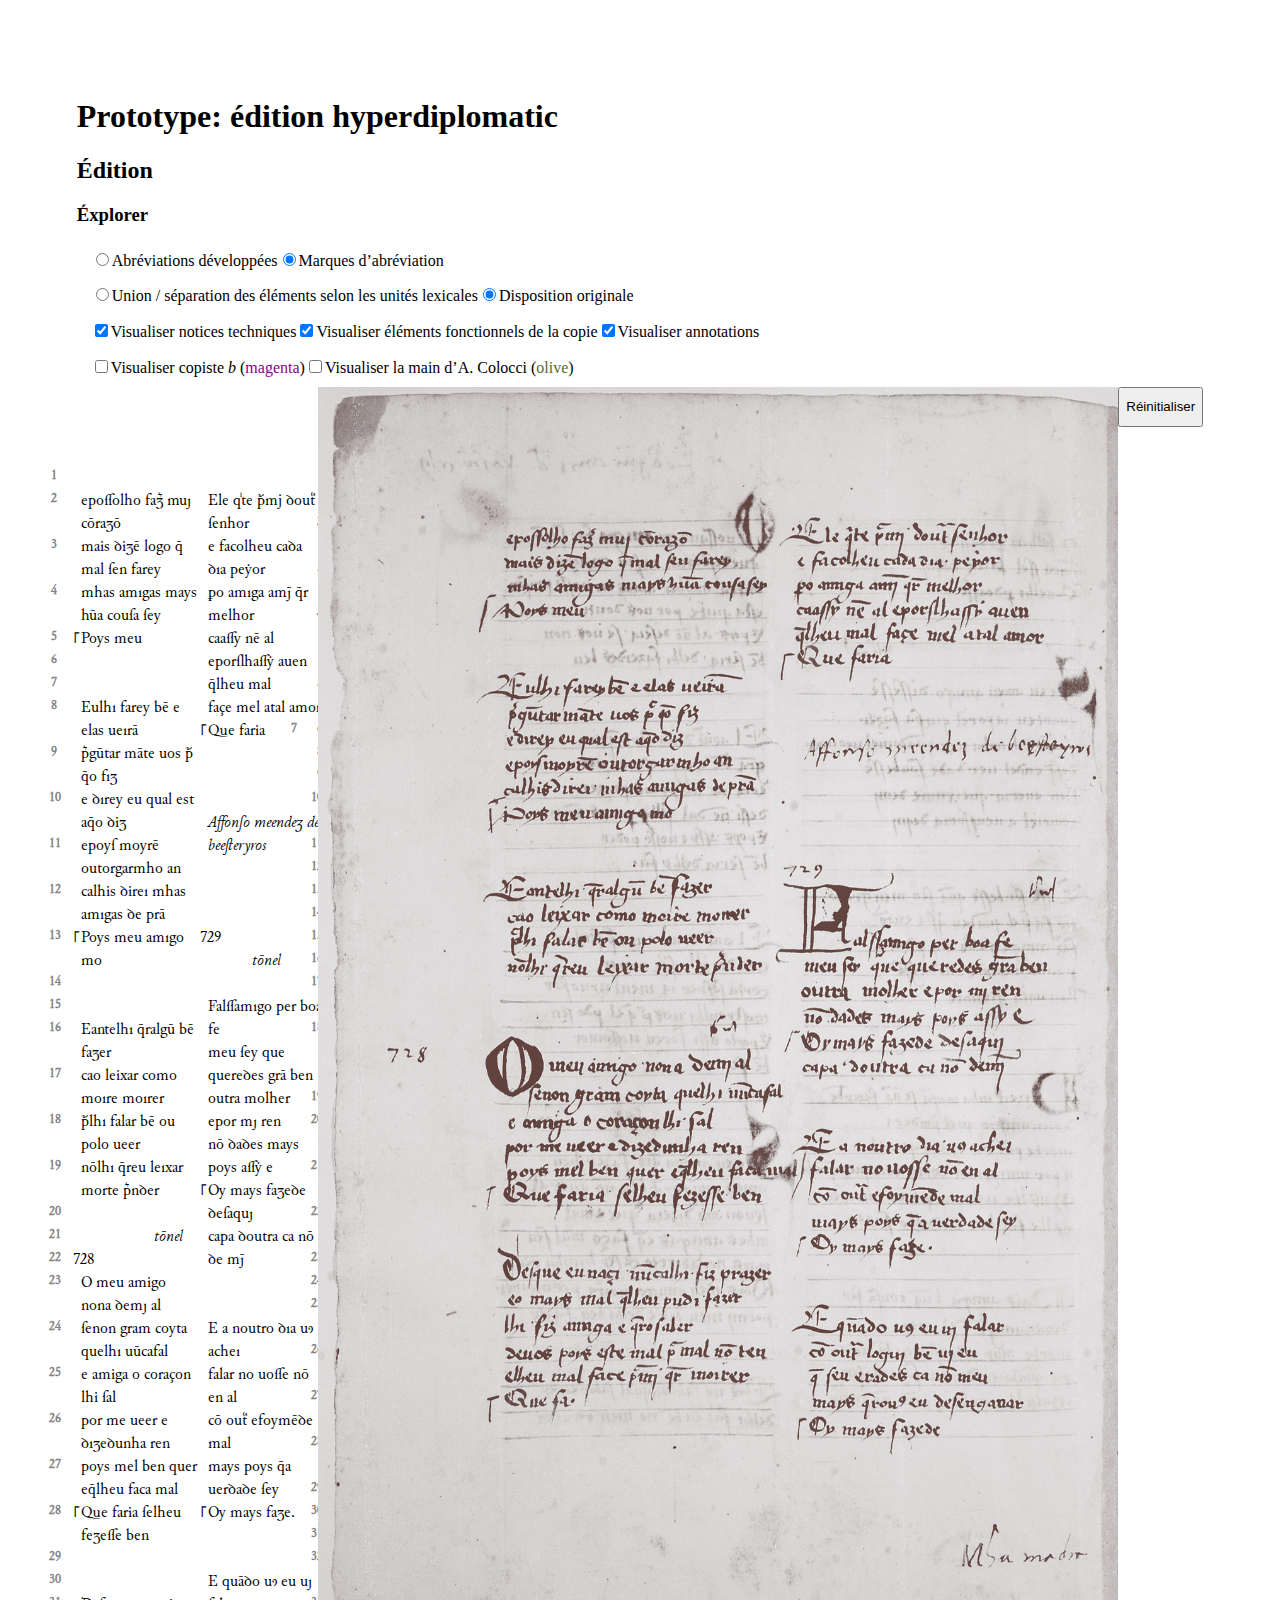
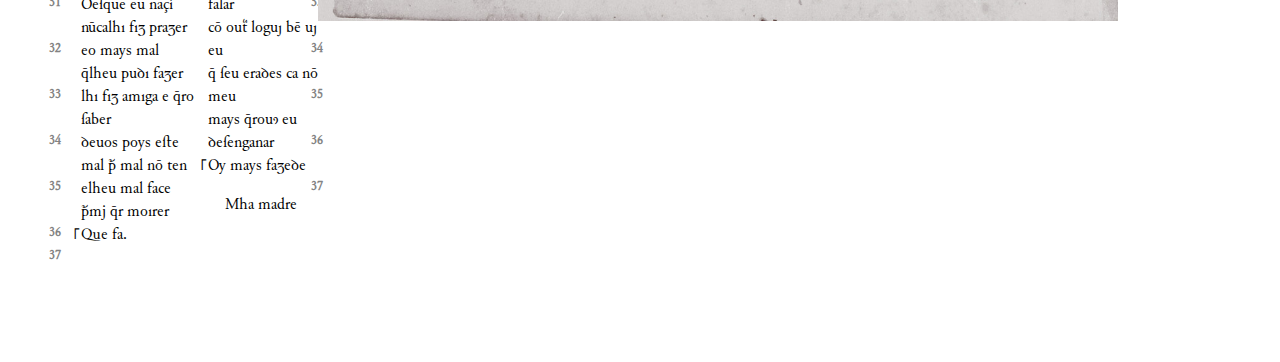
==== commit 2fc98484: "working on website functionalities" ====
--- a/web/index.html
+++ b/web/index.html
@@ -6,74 +6,80 @@
       <link rel="stylesheet" type="text/css" href="css/main.css"/><script src="js/highlight.js"></script><script src="js/form_radio.js"></script><script src="js/form_checkboxes.js"></script><script src="js/jquery-1.7.1.min.js"></script><script src="js/jquery.imagemapster.min.js"></script></head>
    <body>
       <main>
+         <h1>Prototype: édition hyperdiplomatic</h1>
+         <h2>Édition</h2>
+         <h3>Éxplorer</h3>
          <form id="criteria">
             <fieldset><input type="radio" name="abbreviation" value="ex" id="ex"/><label for="ex">Abréviations développées</label><input type="radio" checked="checked" name="abbreviation" value="abb" id="abb"/><label for="abb">Marques d’abréviation</label></fieldset>
             <fieldset><input type="radio" id="reg" value="reg" name="unite"/><label for="reg">Union / séparation des éléments selon les unités
                   lexicales</label><input checked="checked" type="radio" value="orig" id="orig" name="unite"/><label for="orig">Disposition originale</label></fieldset>
-            <fieldset><input type="checkbox" value="cod" id="cod" checked="checked"/><label for="cod">Visualiser notices techniques</label><input type="checkbox" value="metamark" id="metamark" checked="checked"/><label for="metamark">Visualiser éléments fonctionnels de la
+            <fieldset><input type="checkbox" value="cod" id="cod" checked="checked"/><label for="cod">Visualiser notices techniques</label><input type="checkbox" value="mark" id="mark" checked="checked"/><label for="mark">Visualiser éléments fonctionnels de la
                   copie</label><input type="checkbox" value="marginalia" id="marginalia" checked="checked"/><label for="marginalia">Visualiser annotations</label></fieldset>
+            <fieldset><input type="checkbox" value="b" id="b"/><label for="b">Visualiser
+                  copiste <em>b</em> (<span class="b">magenta</span>)</label><input type="checkbox" value="colocci" id="colocci">Visualiser
+                  la main d’A. Colocci (<span class="colocci">olive</span>)</input></fieldset>
          </form>
          <div id="edition">
             <div id="boundList">
                <div class="column-a">
                   <ol class="lines">
                      <li> </li>
-                     <li data-id="cal02"><span class="orig">epoſſolho</span><span class="reg">e poſſo lho</span> faʒ<span class="am">͛</span><span class="ex">er</span> muȷ <span class="orig">co<span class="am">̄</span><span class="ex">n</span>raʒo<span class="am">̄</span><span class="ex">n</span></span><span class="reg">co<span class="am">̄</span><span class="ex">n</span> raʒo<span class="am">̄</span><span class="ex">n</span></span>
-                        </li>
-                     <li data-id="cal03">mais ꝺiʒe<span class="am">̄</span><span class="ex">n</span> logo q<span class="am">̄</span><span class="ex">ue</span> mal
+                     <li data-id="cal02" data-hand="b"><span class="orig">epoſſolho</span><span class="reg">e poſſo lho</span> faʒ<span class="am">͛</span><span class="ex">er</span> muȷ <span class="orig">co<span class="am">̄</span><span class="ex">n</span>raʒo<span class="am">̄</span><span class="ex">n</span></span><span class="reg">co<span class="am">̄</span><span class="ex">n</span> raʒo<span class="am">̄</span><span class="ex">n</span></span>
+                        </li>
+                     <li data-id="cal03" data-hand="b">mais ꝺiʒe<span class="am">̄</span><span class="ex">n</span> logo q<span class="am">̄</span><span class="ex">ue</span> mal
                         ſen farey</li>
-                     <li data-id="cal04">mhas amıgas mays hu<span class="am">̄</span><span class="ex">̃</span>a couſa ſey</li>
-                     <li>
-                        <span data-id="ang1" class="metamark">꜒</span><span data-id="cal05">Poys meu</span>
-                        </li>
-                     <li> </li>
-                     <li> </li>
-                     <li data-id="cal08"><span class="orig">Eulhı</span><span class="reg">Eu lhı</span> farey be<span class="am">̄</span><span class="ex">n</span> e elas ueıra<span class="am">̄</span><span class="ex">n</span>
-                        </li>
-                     <li data-id="cal09">p<span class="am">͛</span><span class="ex">re</span>gu<span class="am">̄</span><span class="ex">n</span>tar <span class="orig">ma<span class="am">̄</span><span class="ex">n</span>te</span><span class="reg">m a<span class="am">̄</span><span class="ex">n</span>te</span> uos p<span class="am">᷑</span><span class="ex">or</span>
+                     <li data-id="cal04" data-hand="b">mhas amıgas mays hu<span class="am">̄</span><span class="ex">̃</span>a couſa ſey</li>
+                     <li data-hand="b">
+                        <span data-id="ang1" class="mark">꜒</span><span data-id="cal05">Poys meu</span>
+                        </li>
+                     <li> </li>
+                     <li> </li>
+                     <li data-id="cal08" data-hand="b"><span class="orig">Eulhı</span><span class="reg">Eu lhı</span> farey be<span class="am">̄</span><span class="ex">n</span> e elas ueıra<span class="am">̄</span><span class="ex">n</span>
+                        </li>
+                     <li data-id="cal09" data-hand="b">p<span class="am">͛</span><span class="ex">re</span>gu<span class="am">̄</span><span class="ex">n</span>tar <span class="orig">ma<span class="am">̄</span><span class="ex">n</span>te</span><span class="reg">m a<span class="am">̄</span><span class="ex">n</span>te</span> uos p<span class="am">᷑</span><span class="ex">or</span>
                         <span class="orig">q<span class="am">̄</span><span class="ex">ue</span>o</span><span class="reg">q<span class="am">̄</span><span class="ex">ue</span> o</span> fıʒ</li>
-                     <li data-id="cal10">e ꝺırey eu qual est <span class="orig">aq<span class="am">̄</span><span class="ex">ue</span>o</span><span class="reg">a q<span class="am">̄</span><span class="ex">ue</span> o</span> ꝺiʒ</li>
-                     <li data-id="cal11"><span class="orig">epoyſ</span><span class="reg">e poyſ</span>
+                     <li data-id="cal10" data-hand="b">e ꝺırey eu qual est <span class="orig">aq<span class="am">̄</span><span class="ex">ue</span>o</span><span class="reg">a q<span class="am">̄</span><span class="ex">ue</span> o</span> ꝺiʒ</li>
+                     <li data-id="cal11" data-hand="b"><span class="orig">epoyſ</span><span class="reg">e poyſ</span>
                         <span class="orig">moyre<span class="am">̄</span><span class="ex">n</span></span><span class="reg">m oyre<span class="am">̄</span><span class="ex">n</span></span>
                         <span class="orig">outorgarmho</span><span class="reg">outorgar mh o</span> an</li>
-                     <li data-id="cal12"><span class="orig">calhis</span><span class="reg">ca lhis</span> ꝺireı mhas amıgas ꝺe pra<span class="am">̄</span><span class="ex">n</span>
-                        </li>
-                     <li>
-                        <span data-id="ang2" class="metamark">꜒</span><span data-id="cal13">Poys meu amıgo mo</span></li>
-                     <li> </li>
-                     <li> </li>
-                     <li data-id="cal16"><span class="orig">Eantelhı</span><span class="reg">E ante lhı</span>
+                     <li data-id="cal12" data-hand="b"><span class="orig">calhis</span><span class="reg">ca lhis</span> ꝺireı mhas amıgas ꝺe pra<span class="am">̄</span><span class="ex">n</span>
+                        </li>
+                     <li data-hand="b">
+                        <span data-id="ang2" class="mark">꜒</span><span data-id="cal13">Poys meu amıgo mo</span></li>
+                     <li> </li>
+                     <li> </li>
+                     <li data-id="cal16" data-hand="b"><span class="orig">Eantelhı</span><span class="reg">E ante lhı</span>
                         <span class="orig">q<span class="am">̄</span><span class="ex">ue</span>ralgu<span class="am">̄</span><span class="ex">n</span></span><span class="reg">q<span class="am">̄</span><span class="ex">ue</span>r algu<span class="am">̄</span><span class="ex">n</span></span> be<span class="am">̄</span><span class="ex">n</span> faʒer</li>
-                     <li data-id="cal17"><span class="orig">cao</span><span class="reg">ca o</span> leixar como moıre moırer</li>
-                     <li data-id="cal18"><span class="orig">p<span class="am">᷑</span><span class="ex">or</span>lhı</span><span class="reg">p<span class="am">᷑</span><span class="ex">or</span> lhı</span> falar be<span class="am">̄</span><span class="ex">n</span> ou polo ueer</li>
-                     <li data-id="cal19"><span class="orig">no<span class="am">̄</span><span class="ex">n</span>lhı</span><span class="reg">no<span class="am">̄</span><span class="ex">n</span> lhı</span>
+                     <li data-id="cal17" data-hand="b"><span class="orig">cao</span><span class="reg">ca o</span> leixar como moıre moırer</li>
+                     <li data-id="cal18" data-hand="b"><span class="orig">p<span class="am">᷑</span><span class="ex">or</span>lhı</span><span class="reg">p<span class="am">᷑</span><span class="ex">or</span> lhı</span> falar be<span class="am">̄</span><span class="ex">n</span> ou polo ueer</li>
+                     <li data-id="cal19" data-hand="b"><span class="orig">no<span class="am">̄</span><span class="ex">n</span>lhı</span><span class="reg">no<span class="am">̄</span><span class="ex">n</span> lhı</span>
                         <span class="orig">q<span class="am">̄</span><span class="ex">ue</span>reu</span><span class="reg">q<span class="am">̄</span><span class="ex">ue</span>r eu</span> leıxar morte p<span class="am">͛</span><span class="ex">re</span>nꝺer</li>
                      <li> </li>
                      <li class="hasRight">
-                        <ins class="right marginalia" data-id="marg1">tōnel</ins>
-                        </li>
-                     <li>
-                        <span data-id="num1" class="metamark">728</span>
-                        </li>
-                     <li data-id="cal23">O meu amigo <span class="orig">nona</span><span class="reg">non a</span>
+                        <ins class="right marginalia" data-id="marg1" data-hand="colocci">tōnel</ins>
+                        </li>
+                     <li data-hand="b">
+                        <span data-id="num1" class="mark">728</span>
+                        </li>
+                     <li data-id="cal23" data-hand="b">O meu amigo <span class="orig">nona</span><span class="reg">non a</span>
                         <span class="orig">ꝺemȷ</span><span class="reg">&gt;ꝺe mȷ</span> al</li>
-                     <li data-id="cal24">ſenon gram coyta <span class="orig">quelhı</span><span class="reg">que lhı</span> uu<span class="am">̄</span><span class="ex">n</span>cafal</li>
-                     <li data-id="cal25">e amiga o coraçon lhi ſal</li>
-                     <li data-id="cal26">por me ueer e <span class="orig">ꝺıʒeꝺunha</span><span class="reg">ꝺıʒeꝺ unha</span> ren</li>
-                     <li data-id="cal27">poys <span class="orig">mel</span><span class="reg">m el</span> ben quer <span class="orig">eq<span class="am">̄</span><span class="ex">ue</span>lheu</span><span class="reg">e q<span class="am">̄</span><span class="ex">ue</span> lh eu</span> faca mal</li>
-                     <li>
-                        <span data-id="ang3" class="metamark">꜒</span><span data-id="cal28">Que faria <span class="orig">ſelheu</span><span class="reg">ſe lh eu</span> feʒeſſe ben</span>
-                        </li>
-                     <li> </li>
-                     <li> </li>
-                     <li data-id="cal31"><span class="orig">Ꝺeſque</span><span class="reg">Ꝺeſ que</span> eu naçi <span class="orig">nu<span class="am">̄</span><span class="ex">n</span>calhı</span><span class="reg">nu<span class="am">̄</span><span class="ex">n</span>ca lhı</span> fıʒ praʒer</li>
-                     <li data-id="cal32"><span class="orig">eo</span><span class="reg">e o</span> mays mal <span class="orig">q<span class="am">̄</span><span class="ex">ue</span>lheu</span><span class="reg">q<span class="am">̄</span><span class="ex">ue</span> lh eu</span> puꝺı faʒer</li>
-                     <li data-id="cal33">lhı fıʒ amıga e q<span class="am">̄</span><span class="ex">ue</span>ro ſaber</li>
-                     <li data-id="cal34"><span class="orig">ꝺeuos</span><span class="reg">ꝺe uos</span> poys eſte mal p<span class="am">᷑</span><span class="ex">or</span> mal no<span class="am">̄</span><span class="ex">n</span> ten</li>
-                     <li data-id="cal35"><span class="orig">elheu</span><span class="reg">e lh eu</span> mal <span class="orig">face</span><span class="reg">fac e</span>
+                     <li data-id="cal24" data-hand="b">ſenon gram coyta <span class="orig">quelhı</span><span class="reg">que lhı</span> uu<span class="am">̄</span><span class="ex">n</span>cafal</li>
+                     <li data-id="cal25" data-hand="b">e amiga o coraçon lhi ſal</li>
+                     <li data-id="cal26" data-hand="b">por me ueer e <span class="orig">ꝺıʒeꝺunha</span><span class="reg">ꝺıʒeꝺ unha</span> ren</li>
+                     <li data-id="cal27" data-hand="b">poys <span class="orig">mel</span><span class="reg">m el</span> ben quer <span class="orig">eq<span class="am">̄</span><span class="ex">ue</span>lheu</span><span class="reg">e q<span class="am">̄</span><span class="ex">ue</span> lh eu</span> faca mal</li>
+                     <li data-hand="b">
+                        <span data-id="ang3" class="mark">꜒</span><span data-id="cal28">Que faria <span class="orig">ſelheu</span><span class="reg">ſe lh eu</span> feʒeſſe ben</span>
+                        </li>
+                     <li> </li>
+                     <li> </li>
+                     <li data-id="cal31" data-hand="b"><span class="orig">Ꝺeſque</span><span class="reg">Ꝺeſ que</span> eu naçi <span class="orig">nu<span class="am">̄</span><span class="ex">n</span>calhı</span><span class="reg">nu<span class="am">̄</span><span class="ex">n</span>ca lhı</span> fıʒ praʒer</li>
+                     <li data-id="cal32" data-hand="b"><span class="orig">eo</span><span class="reg">e o</span> mays mal <span class="orig">q<span class="am">̄</span><span class="ex">ue</span>lheu</span><span class="reg">q<span class="am">̄</span><span class="ex">ue</span> lh eu</span> puꝺı faʒer</li>
+                     <li data-id="cal33" data-hand="b">lhı fıʒ amıga e q<span class="am">̄</span><span class="ex">ue</span>ro ſaber</li>
+                     <li data-id="cal34" data-hand="b"><span class="orig">ꝺeuos</span><span class="reg">ꝺe uos</span> poys eſte mal p<span class="am">᷑</span><span class="ex">or</span> mal no<span class="am">̄</span><span class="ex">n</span> ten</li>
+                     <li data-id="cal35" data-hand="b"><span class="orig">elheu</span><span class="reg">e lh eu</span> mal <span class="orig">face</span><span class="reg">fac e</span>
                         <span class="orig">p<span class="am">᷑</span><span class="ex">or</span>mj</span><span class="reg">p<span class="am">᷑</span><span class="ex">or</span> mj</span> q<span class="am">̄</span><span class="ex">ue</span>r moırer</li>
-                     <li>
-                        <span data-id="ang4" class="metamark">꜒</span><span data-id="cal36">Que fa.</span>
+                     <li data-hand="b">
+                        <span data-id="ang4" class="mark">꜒</span><span data-id="cal36">Que fa.</span>
                         </li>
                      <li> </li>
                   </ol>
@@ -81,68 +87,68 @@
                <div class="column-b">
                   <ol class="lines">
                      <li> </li>
-                     <li data-id="cbl02"><span class="orig">Ele</span><span class="reg">El e</span> q<span class="am"></span><span class="ex">ui</span>te <span class="orig">p<span class="am">᷑</span><span class="ex">or</span>mj</span><span class="reg">p<span class="am">᷑</span><span class="ex">or</span> mj</span>
+                     <li data-id="cbl02" data-hand="b"><span class="orig">Ele</span><span class="reg">El e</span> q<span class="am"></span><span class="ex">ui</span>te <span class="orig">p<span class="am">᷑</span><span class="ex">or</span>mj</span><span class="reg">p<span class="am">᷑</span><span class="ex">or</span> mj</span>
                         <span class="orig">ꝺout<span class="am">ᷓ</span><span class="ex">ra</span></span><span class="reg">ꝺ out<span class="am">ᷓ</span><span class="ex">ra</span></span> ſenhor</li>
-                     <li data-id="cbl03">e <span class="orig">facolheu</span><span class="reg">faco lh eu</span> caꝺa ꝺıa peẏor</li>
-                     <li data-id="cbl04">
+                     <li data-id="cbl03" data-hand="b">e <span class="orig">facolheu</span><span class="reg">faco lh eu</span> caꝺa ꝺıa peẏor</li>
+                     <li data-id="cbl04" data-hand="b">
                         <span class="am">ꝑ</span><span class="ex">p<span class="ex">er</span></span>o amıga <span class="orig">amȷ<span class="am">̄</span><span class="ex">n</span></span><span class="reg">a mȷ<span class="am">̄</span><span class="ex">n</span></span> q<span class="am">̄</span><span class="ex">ue</span>r melhor</li>
-                     <li data-id="cbl05"><span class="orig">caaſſy</span><span class="reg">ca aſſy</span> ne<span class="am">̄</span><span class="ex">n</span> al <span class="orig">eporſlhaſſẏ</span><span class="reg">e porſ lh aſſẏ</span> auen</li>
-                     <li data-id="cbl06"><span class="orig">q<span class="am">̄</span><span class="ex">ue</span>lheu</span><span class="reg">q<span class="am">̄</span><span class="ex">ue</span> lh eu</span> mal <span class="orig">façe</span><span class="reg">faç e</span>
+                     <li data-id="cbl05" data-hand="b"><span class="orig">caaſſy</span><span class="reg">ca aſſy</span> ne<span class="am">̄</span><span class="ex">n</span> al <span class="orig">eporſlhaſſẏ</span><span class="reg">e porſ lh aſſẏ</span> auen</li>
+                     <li data-id="cbl06" data-hand="b"><span class="orig">q<span class="am">̄</span><span class="ex">ue</span>lheu</span><span class="reg">q<span class="am">̄</span><span class="ex">ue</span> lh eu</span> mal <span class="orig">façe</span><span class="reg">faç e</span>
                         <span class="orig">mel</span><span class="reg">m el</span> atal amor</li>
-                     <li>
-                        <span data-id="ang5" class="metamark">꜒</span><span data-id="cbl07">Que faria</span>
-                        </li>
-                     <li> </li>
-                     <li> </li>
-                     <li> </li>
-                     <li data-id="cbl11"><ins class="inline marginalia" data-id="">Affonſo meendeʒ de beeſteryros</ins></li>
-                     <li> </li>
-                     <li> </li>
-                     <li> </li>
-                     <li data-id="cbl15">
-                        <span data-id="num2" class="metamark">729</span>
+                     <li data-hand="b">
+                        <span data-id="ang5" class="mark">꜒</span><span data-id="cbl07">Que faria</span>
+                        </li>
+                     <li> </li>
+                     <li> </li>
+                     <li> </li>
+                     <li data-id="cbl11"><ins class="inline marginalia" data-id="" data-hand="colocci">Affonſo meendeʒ de beeſteryros</ins></li>
+                     <li> </li>
+                     <li> </li>
+                     <li> </li>
+                     <li data-hand="b">
+                        <span data-id="num2" class="mark">729</span>
                         </li>
                      <li data-id="cbl16" class="hasRight">
-                        <ins class="right marginalia" data-id="marg2">tōnel</ins>
-                        </li>
-                     <li> </li>
-                     <li data-id="cbl18"><span class="orig">Falſſamıgo</span><span class="reg">Falſſ amıgo</span> per boa fe</li>
-                     <li data-id="cbl19"><span class="orig">meu</span><span class="reg">m eu</span> ſey que quereꝺes gra<span class="am">̄</span><span class="ex">n</span> ben</li>
-                     <li data-id="cbl20">outra molher <span class="orig">epor</span><span class="reg">e por</span> mȷ ren</li>
-                     <li data-id="cbl21">no<span class="am">̄</span><span class="ex">n</span> ꝺaꝺes mays poys aſſẏ e</li>
-                     <li>
-                        <span data-id="ang6" class="metamark">꜒</span><span data-id="cbl22"><span class="orig">Oy mays</span><span class="reg">Oymays</span> faʒeꝺe <span class="orig">ꝺeſaquȷ</span><span class="reg">ꝺeſ aquȷ</span></span>
-                        </li>
-                     <li data-id="cbl23">capa ꝺoutra ca no<span class="am">̄</span><span class="ex">n</span> ꝺe mȷ<span class="am">̄</span><span class="ex">n</span>
-                        </li>
-                     <li> </li>
-                     <li> </li>
-                     <li data-id="cbl26">E a noutro ꝺıa u<span class="am"></span><span class="ex">os</span> acheı</li>
-                     <li data-id="cbl27">falar no <span class="orig">uoſſe</span><span class="reg">uoſſ e</span> no<span class="am">̄</span><span class="ex">n</span> en al</li>
-                     <li data-id="cbl28">co<span class="am">̄</span><span class="ex">n</span> out<span class="am">ᷓ</span><span class="ex">ra</span>
+                        <ins class="right marginalia" data-id="marg2" data-hand="colocci">tōnel</ins>
+                        </li>
+                     <li> </li>
+                     <li data-id="cbl18" data-hand="b"><span class="orig">Falſſamıgo</span><span class="reg">Falſſ amıgo</span> per boa fe</li>
+                     <li data-id="cbl19" data-hand="b"><span class="orig">meu</span><span class="reg">m eu</span> ſey que quereꝺes gra<span class="am">̄</span><span class="ex">n</span> ben</li>
+                     <li data-id="cbl20" data-hand="b">outra molher <span class="orig">epor</span><span class="reg">e por</span> mȷ ren</li>
+                     <li data-id="cbl21" data-hand="b">no<span class="am">̄</span><span class="ex">n</span> ꝺaꝺes mays poys aſſẏ e</li>
+                     <li data-hand="b">
+                        <span data-id="ang6" class="mark">꜒</span><span data-id="cbl22"><span class="orig">Oy mays</span><span class="reg">Oymays</span> faʒeꝺe <span class="orig">ꝺeſaquȷ</span><span class="reg">ꝺeſ aquȷ</span></span>
+                        </li>
+                     <li data-id="cbl23" data-hand="b">capa ꝺoutra ca no<span class="am">̄</span><span class="ex">n</span> ꝺe mȷ<span class="am">̄</span><span class="ex">n</span>
+                        </li>
+                     <li> </li>
+                     <li> </li>
+                     <li data-id="cbl26" data-hand="b">E a noutro ꝺıa u<span class="am"></span><span class="ex">os</span> acheı</li>
+                     <li data-id="cbl27" data-hand="b">falar no <span class="orig">uoſſe</span><span class="reg">uoſſ e</span> no<span class="am">̄</span><span class="ex">n</span> en al</li>
+                     <li data-id="cbl28" data-hand="b">co<span class="am">̄</span><span class="ex">n</span> out<span class="am">ᷓ</span><span class="ex">ra</span>
                         <span class="orig">efoyme<span class="am">̄</span><span class="ex">n</span>ꝺe</span><span class="reg">e foy m e<span class="am">̄</span><span class="ex">n</span>ꝺe</span> mal</li>
-                     <li data-id="cbl29">mays poys <span class="orig">q<span class="am">̄</span><span class="ex">ue</span>a</span><span class="reg">q<span class="am">̄</span><span class="ex">ue</span> a</span> uerꝺaꝺe ſey</li>
-                     <li>
-                        <span data-id="ang7" class="metamark">꜒</span><span data-id="cbl30"><span class="orig">Oy mays</span><span class="reg">Oymays</span> faʒe.</span>
-                        </li>
-                     <li> </li>
-                     <li> </li>
-                     <li data-id="cbl33">E qua<span class="am">̄</span><span class="ex">n</span>ꝺo u<span class="am"></span><span class="ex">os</span> eu uȷ
+                     <li data-id="cbl29" data-hand="b">mays poys <span class="orig">q<span class="am">̄</span><span class="ex">ue</span>a</span><span class="reg">q<span class="am">̄</span><span class="ex">ue</span> a</span> uerꝺaꝺe ſey</li>
+                     <li data-hand="b">
+                        <span data-id="ang7" class="mark">꜒</span><span data-id="cbl30"><span class="orig">Oy mays</span><span class="reg">Oymays</span> faʒe.</span>
+                        </li>
+                     <li> </li>
+                     <li> </li>
+                     <li data-id="cbl33" data-hand="b">E qua<span class="am">̄</span><span class="ex">n</span>ꝺo u<span class="am"></span><span class="ex">os</span> eu uȷ
                         falar</li>
-                     <li data-id="cbl34">co<span class="am">̄</span><span class="ex">n</span> out<span class="am">ᷓ</span><span class="ex">ra</span>
+                     <li data-id="cbl34" data-hand="b">co<span class="am">̄</span><span class="ex">n</span> out<span class="am">ᷓ</span><span class="ex">ra</span>
                         <span class="orig">loguȷ</span><span class="reg">logu ȷ</span> be<span class="am">̄</span><span class="ex">n</span> uȷ eu</li>
-                     <li data-id="cbl35">q<span class="am">̄</span><span class="ex">ue</span> ſeu eraꝺes ca no<span class="am">̄</span><span class="ex">n</span>
+                     <li data-id="cbl35" data-hand="b">q<span class="am">̄</span><span class="ex">ue</span> ſeu eraꝺes ca no<span class="am">̄</span><span class="ex">n</span>
                         meu</li>
-                     <li data-id="cbl36">mays <span class="orig">q<span class="am">̄</span><span class="ex">ue</span>rou<span class="am"></span><span class="ex">os</span></span><span class="reg">q<span class="am">̄</span><span class="ex">ue</span>ro u<span class="am"></span><span class="ex">os</span></span> eu ꝺeſenganar</li>
-                     <li>
-                        <span data-id="ang8" class="metamark">꜒</span><span data-id="cbl37"><span class="orig">Oy mays</span><span class="reg">Oymays</span> faʒeꝺe</span>
+                     <li data-id="cbl36" data-hand="b">mays <span class="orig">q<span class="am">̄</span><span class="ex">ue</span>rou<span class="am"></span><span class="ex">os</span></span><span class="reg">q<span class="am">̄</span><span class="ex">ue</span>ro u<span class="am"></span><span class="ex">os</span></span> eu ꝺeſenganar</li>
+                     <li data-hand="b">
+                        <span data-id="ang8" class="mark">꜒</span><span data-id="cbl37"><span class="orig">Oy mays</span><span class="reg">Oymays</span> faʒeꝺe</span>
                         </li>
                   </ol>
                   <div id="outside">
                      <span class="cod" data-id="reclame">Mha madre</span>
                      </div>
                </div>
-            </div><img src="B158v.jpg" usemap="#158v" alt="f. 158v"/><button id="refresh">Effacer</button></div><map name="158v"><area href="#" shape="rect" alt="Corps du texte: colonne a, ligne 2" title="Corps du texte: colonne a, ligne 2" data-id="cal02" coords="294,194,601,232"/>
+            </div><img src="B158v.jpg" usemap="#158v" alt="f. 158v"/><button id="refresh">Réinitialiser</button></div><map name="158v"><area href="#" shape="rect" alt="Corps du texte: colonne a, ligne 2" title="Corps du texte: colonne a, ligne 2" data-id="cal02" coords="294,194,601,232"/>
             
             <area href="#" shape="rect" alt="Corps du texte: colonne a, ligne 3" title="Corps du texte: colonne a, ligne 3" data-id="cal03" coords="291,227,670,263"/>
             
@@ -283,7 +289,7 @@
                         mapKey: 'data-id',
                         boundList: list.find('*'),
                         listKey: 'data-id',
-                        listSelectedClass: 'selected',
+                        listSelectedClass: 'selected',                       
                         fillColor: 'ffffff',
                         stroke: true,
                         singleSelect: true
--- a/web/css/main.css
+++ b/web/css/main.css
@@ -31,6 +31,9 @@
     height:3em;
 }
 
+fieldset {
+    border:0;
+}
 
 
 /*Edition*/
@@ -56,7 +59,7 @@
     
 }
 
-.metamark {
+.mark {
    margin-left:-0.5em; 
 }
 
@@ -126,4 +129,12 @@
 
 ins.right {
     padding-right:1em;
+}
+
+.colocci{
+    color: darkolivegreen;
+}
+
+.b{
+    color:darkmagenta;
 }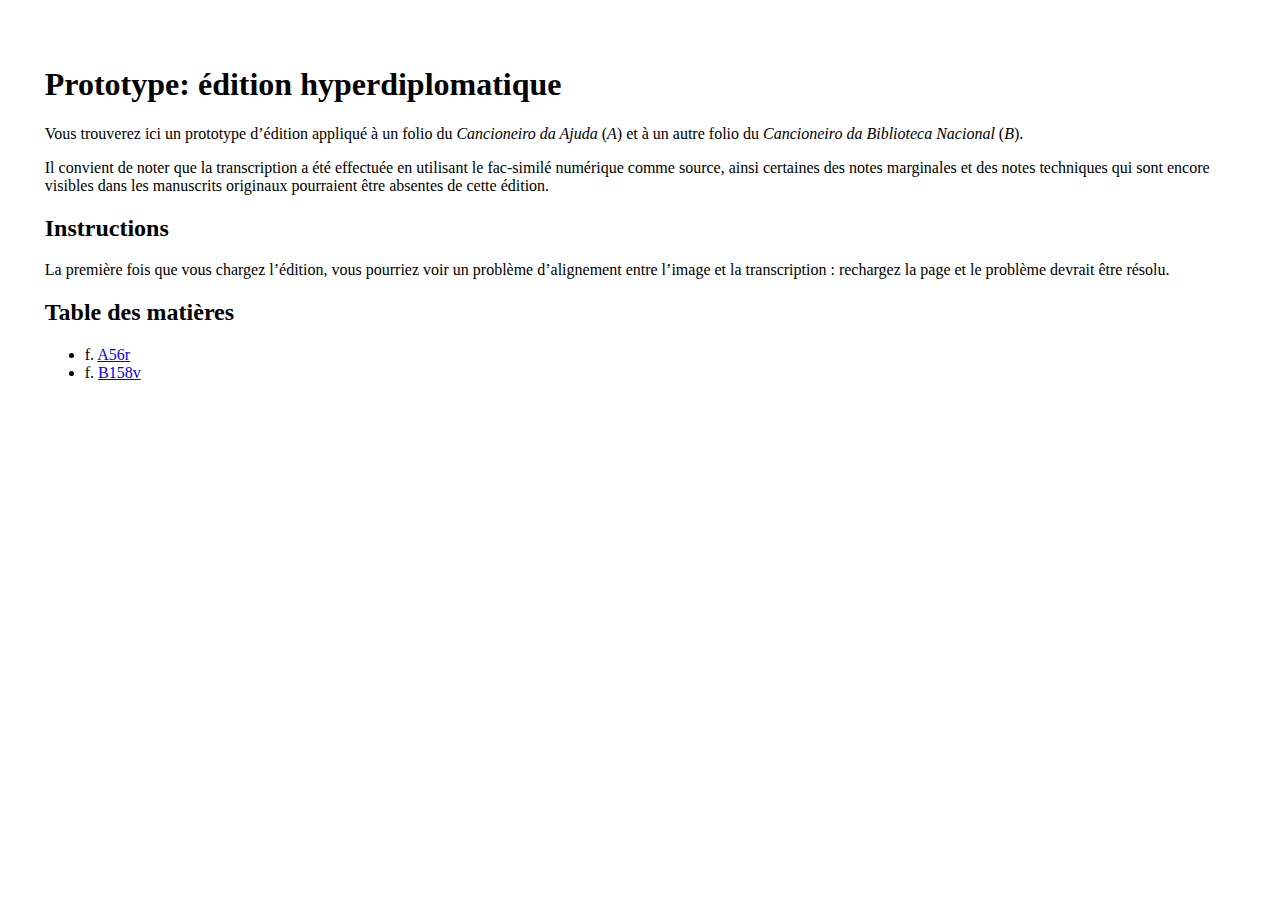
==== commit 8a37fa1b: "reorganization repo" ====
--- a/web/index.html
+++ b/web/index.html
@@ -1,318 +1,30 @@
-<!DOCTYPE html><html>
+<!DOCTYPE html>
+<html>
    <head>
-      <meta http-equiv="Content-Type" content="text/html; charset=UTF-8"/>
-      <title>Protype</title>
-      <meta name="viewport" content="width=device-width, initial-scale=1.0"/>
-      <link rel="stylesheet" type="text/css" href="css/main.css"/><script src="js/highlight.js"></script><script src="js/form_radio.js"></script><script src="js/form_checkboxes.js"></script><script src="js/jquery-1.7.1.min.js"></script><script src="js/jquery.imagemapster.min.js"></script></head>
+      <meta http-equiv="Content-Type" content="text/html; charset=UTF-8" />
+      <title>Prototype: édition hyperdiplomatique</title>
+      <meta name="viewport" content="width=device-width, initial-scale=1.0" />
+      <link rel="stylesheet" type="text/css" href="css/main.css" />
+   </head>
    <body>
       <main>
-         <h1>Prototype: édition hyperdiplomatic</h1>
-         <h2>Édition</h2>
-         <h3>Éxplorer</h3>
-         <form id="criteria">
-            <fieldset><input type="radio" name="abbreviation" value="ex" id="ex"/><label for="ex">Abréviations développées</label><input type="radio" checked="checked" name="abbreviation" value="abb" id="abb"/><label for="abb">Marques d’abréviation</label></fieldset>
-            <fieldset><input type="radio" id="reg" value="reg" name="unite"/><label for="reg">Union / séparation des éléments selon les unités
-                  lexicales</label><input checked="checked" type="radio" value="orig" id="orig" name="unite"/><label for="orig">Disposition originale</label></fieldset>
-            <fieldset><input type="checkbox" value="cod" id="cod" checked="checked"/><label for="cod">Visualiser notices techniques</label><input type="checkbox" value="mark" id="mark" checked="checked"/><label for="mark">Visualiser éléments fonctionnels de la
-                  copie</label><input type="checkbox" value="marginalia" id="marginalia" checked="checked"/><label for="marginalia">Visualiser annotations</label></fieldset>
-            <fieldset><input type="checkbox" value="b" id="b"/><label for="b">Visualiser
-                  copiste <em>b</em> (<span class="b">magenta</span>)</label><input type="checkbox" value="colocci" id="colocci">Visualiser
-                  la main d’A. Colocci (<span class="colocci">olive</span>)</input></fieldset>
-         </form>
-         <div id="edition">
-            <div id="boundList">
-               <div class="column-a">
-                  <ol class="lines">
-                     <li> </li>
-                     <li data-id="cal02" data-hand="b"><span class="orig">epoſſolho</span><span class="reg">e poſſo lho</span> faʒ<span class="am">͛</span><span class="ex">er</span> muȷ <span class="orig">co<span class="am">̄</span><span class="ex">n</span>raʒo<span class="am">̄</span><span class="ex">n</span></span><span class="reg">co<span class="am">̄</span><span class="ex">n</span> raʒo<span class="am">̄</span><span class="ex">n</span></span>
-                        </li>
-                     <li data-id="cal03" data-hand="b">mais ꝺiʒe<span class="am">̄</span><span class="ex">n</span> logo q<span class="am">̄</span><span class="ex">ue</span> mal
-                        ſen farey</li>
-                     <li data-id="cal04" data-hand="b">mhas amıgas mays hu<span class="am">̄</span><span class="ex">̃</span>a couſa ſey</li>
-                     <li data-hand="b">
-                        <span data-id="ang1" class="mark">꜒</span><span data-id="cal05">Poys meu</span>
-                        </li>
-                     <li> </li>
-                     <li> </li>
-                     <li data-id="cal08" data-hand="b"><span class="orig">Eulhı</span><span class="reg">Eu lhı</span> farey be<span class="am">̄</span><span class="ex">n</span> e elas ueıra<span class="am">̄</span><span class="ex">n</span>
-                        </li>
-                     <li data-id="cal09" data-hand="b">p<span class="am">͛</span><span class="ex">re</span>gu<span class="am">̄</span><span class="ex">n</span>tar <span class="orig">ma<span class="am">̄</span><span class="ex">n</span>te</span><span class="reg">m a<span class="am">̄</span><span class="ex">n</span>te</span> uos p<span class="am">᷑</span><span class="ex">or</span>
-                        <span class="orig">q<span class="am">̄</span><span class="ex">ue</span>o</span><span class="reg">q<span class="am">̄</span><span class="ex">ue</span> o</span> fıʒ</li>
-                     <li data-id="cal10" data-hand="b">e ꝺırey eu qual est <span class="orig">aq<span class="am">̄</span><span class="ex">ue</span>o</span><span class="reg">a q<span class="am">̄</span><span class="ex">ue</span> o</span> ꝺiʒ</li>
-                     <li data-id="cal11" data-hand="b"><span class="orig">epoyſ</span><span class="reg">e poyſ</span>
-                        <span class="orig">moyre<span class="am">̄</span><span class="ex">n</span></span><span class="reg">m oyre<span class="am">̄</span><span class="ex">n</span></span>
-                        <span class="orig">outorgarmho</span><span class="reg">outorgar mh o</span> an</li>
-                     <li data-id="cal12" data-hand="b"><span class="orig">calhis</span><span class="reg">ca lhis</span> ꝺireı mhas amıgas ꝺe pra<span class="am">̄</span><span class="ex">n</span>
-                        </li>
-                     <li data-hand="b">
-                        <span data-id="ang2" class="mark">꜒</span><span data-id="cal13">Poys meu amıgo mo</span></li>
-                     <li> </li>
-                     <li> </li>
-                     <li data-id="cal16" data-hand="b"><span class="orig">Eantelhı</span><span class="reg">E ante lhı</span>
-                        <span class="orig">q<span class="am">̄</span><span class="ex">ue</span>ralgu<span class="am">̄</span><span class="ex">n</span></span><span class="reg">q<span class="am">̄</span><span class="ex">ue</span>r algu<span class="am">̄</span><span class="ex">n</span></span> be<span class="am">̄</span><span class="ex">n</span> faʒer</li>
-                     <li data-id="cal17" data-hand="b"><span class="orig">cao</span><span class="reg">ca o</span> leixar como moıre moırer</li>
-                     <li data-id="cal18" data-hand="b"><span class="orig">p<span class="am">᷑</span><span class="ex">or</span>lhı</span><span class="reg">p<span class="am">᷑</span><span class="ex">or</span> lhı</span> falar be<span class="am">̄</span><span class="ex">n</span> ou polo ueer</li>
-                     <li data-id="cal19" data-hand="b"><span class="orig">no<span class="am">̄</span><span class="ex">n</span>lhı</span><span class="reg">no<span class="am">̄</span><span class="ex">n</span> lhı</span>
-                        <span class="orig">q<span class="am">̄</span><span class="ex">ue</span>reu</span><span class="reg">q<span class="am">̄</span><span class="ex">ue</span>r eu</span> leıxar morte p<span class="am">͛</span><span class="ex">re</span>nꝺer</li>
-                     <li> </li>
-                     <li class="hasRight">
-                        <ins class="right marginalia" data-id="marg1" data-hand="colocci">tōnel</ins>
-                        </li>
-                     <li data-hand="b">
-                        <span data-id="num1" class="mark">728</span>
-                        </li>
-                     <li data-id="cal23" data-hand="b">O meu amigo <span class="orig">nona</span><span class="reg">non a</span>
-                        <span class="orig">ꝺemȷ</span><span class="reg">&gt;ꝺe mȷ</span> al</li>
-                     <li data-id="cal24" data-hand="b">ſenon gram coyta <span class="orig">quelhı</span><span class="reg">que lhı</span> uu<span class="am">̄</span><span class="ex">n</span>cafal</li>
-                     <li data-id="cal25" data-hand="b">e amiga o coraçon lhi ſal</li>
-                     <li data-id="cal26" data-hand="b">por me ueer e <span class="orig">ꝺıʒeꝺunha</span><span class="reg">ꝺıʒeꝺ unha</span> ren</li>
-                     <li data-id="cal27" data-hand="b">poys <span class="orig">mel</span><span class="reg">m el</span> ben quer <span class="orig">eq<span class="am">̄</span><span class="ex">ue</span>lheu</span><span class="reg">e q<span class="am">̄</span><span class="ex">ue</span> lh eu</span> faca mal</li>
-                     <li data-hand="b">
-                        <span data-id="ang3" class="mark">꜒</span><span data-id="cal28">Que faria <span class="orig">ſelheu</span><span class="reg">ſe lh eu</span> feʒeſſe ben</span>
-                        </li>
-                     <li> </li>
-                     <li> </li>
-                     <li data-id="cal31" data-hand="b"><span class="orig">Ꝺeſque</span><span class="reg">Ꝺeſ que</span> eu naçi <span class="orig">nu<span class="am">̄</span><span class="ex">n</span>calhı</span><span class="reg">nu<span class="am">̄</span><span class="ex">n</span>ca lhı</span> fıʒ praʒer</li>
-                     <li data-id="cal32" data-hand="b"><span class="orig">eo</span><span class="reg">e o</span> mays mal <span class="orig">q<span class="am">̄</span><span class="ex">ue</span>lheu</span><span class="reg">q<span class="am">̄</span><span class="ex">ue</span> lh eu</span> puꝺı faʒer</li>
-                     <li data-id="cal33" data-hand="b">lhı fıʒ amıga e q<span class="am">̄</span><span class="ex">ue</span>ro ſaber</li>
-                     <li data-id="cal34" data-hand="b"><span class="orig">ꝺeuos</span><span class="reg">ꝺe uos</span> poys eſte mal p<span class="am">᷑</span><span class="ex">or</span> mal no<span class="am">̄</span><span class="ex">n</span> ten</li>
-                     <li data-id="cal35" data-hand="b"><span class="orig">elheu</span><span class="reg">e lh eu</span> mal <span class="orig">face</span><span class="reg">fac e</span>
-                        <span class="orig">p<span class="am">᷑</span><span class="ex">or</span>mj</span><span class="reg">p<span class="am">᷑</span><span class="ex">or</span> mj</span> q<span class="am">̄</span><span class="ex">ue</span>r moırer</li>
-                     <li data-hand="b">
-                        <span data-id="ang4" class="mark">꜒</span><span data-id="cal36">Que fa.</span>
-                        </li>
-                     <li> </li>
-                  </ol>
-               </div>
-               <div class="column-b">
-                  <ol class="lines">
-                     <li> </li>
-                     <li data-id="cbl02" data-hand="b"><span class="orig">Ele</span><span class="reg">El e</span> q<span class="am"></span><span class="ex">ui</span>te <span class="orig">p<span class="am">᷑</span><span class="ex">or</span>mj</span><span class="reg">p<span class="am">᷑</span><span class="ex">or</span> mj</span>
-                        <span class="orig">ꝺout<span class="am">ᷓ</span><span class="ex">ra</span></span><span class="reg">ꝺ out<span class="am">ᷓ</span><span class="ex">ra</span></span> ſenhor</li>
-                     <li data-id="cbl03" data-hand="b">e <span class="orig">facolheu</span><span class="reg">faco lh eu</span> caꝺa ꝺıa peẏor</li>
-                     <li data-id="cbl04" data-hand="b">
-                        <span class="am">ꝑ</span><span class="ex">p<span class="ex">er</span></span>o amıga <span class="orig">amȷ<span class="am">̄</span><span class="ex">n</span></span><span class="reg">a mȷ<span class="am">̄</span><span class="ex">n</span></span> q<span class="am">̄</span><span class="ex">ue</span>r melhor</li>
-                     <li data-id="cbl05" data-hand="b"><span class="orig">caaſſy</span><span class="reg">ca aſſy</span> ne<span class="am">̄</span><span class="ex">n</span> al <span class="orig">eporſlhaſſẏ</span><span class="reg">e porſ lh aſſẏ</span> auen</li>
-                     <li data-id="cbl06" data-hand="b"><span class="orig">q<span class="am">̄</span><span class="ex">ue</span>lheu</span><span class="reg">q<span class="am">̄</span><span class="ex">ue</span> lh eu</span> mal <span class="orig">façe</span><span class="reg">faç e</span>
-                        <span class="orig">mel</span><span class="reg">m el</span> atal amor</li>
-                     <li data-hand="b">
-                        <span data-id="ang5" class="mark">꜒</span><span data-id="cbl07">Que faria</span>
-                        </li>
-                     <li> </li>
-                     <li> </li>
-                     <li> </li>
-                     <li data-id="cbl11"><ins class="inline marginalia" data-id="" data-hand="colocci">Affonſo meendeʒ de beeſteryros</ins></li>
-                     <li> </li>
-                     <li> </li>
-                     <li> </li>
-                     <li data-hand="b">
-                        <span data-id="num2" class="mark">729</span>
-                        </li>
-                     <li data-id="cbl16" class="hasRight">
-                        <ins class="right marginalia" data-id="marg2" data-hand="colocci">tōnel</ins>
-                        </li>
-                     <li> </li>
-                     <li data-id="cbl18" data-hand="b"><span class="orig">Falſſamıgo</span><span class="reg">Falſſ amıgo</span> per boa fe</li>
-                     <li data-id="cbl19" data-hand="b"><span class="orig">meu</span><span class="reg">m eu</span> ſey que quereꝺes gra<span class="am">̄</span><span class="ex">n</span> ben</li>
-                     <li data-id="cbl20" data-hand="b">outra molher <span class="orig">epor</span><span class="reg">e por</span> mȷ ren</li>
-                     <li data-id="cbl21" data-hand="b">no<span class="am">̄</span><span class="ex">n</span> ꝺaꝺes mays poys aſſẏ e</li>
-                     <li data-hand="b">
-                        <span data-id="ang6" class="mark">꜒</span><span data-id="cbl22"><span class="orig">Oy mays</span><span class="reg">Oymays</span> faʒeꝺe <span class="orig">ꝺeſaquȷ</span><span class="reg">ꝺeſ aquȷ</span></span>
-                        </li>
-                     <li data-id="cbl23" data-hand="b">capa ꝺoutra ca no<span class="am">̄</span><span class="ex">n</span> ꝺe mȷ<span class="am">̄</span><span class="ex">n</span>
-                        </li>
-                     <li> </li>
-                     <li> </li>
-                     <li data-id="cbl26" data-hand="b">E a noutro ꝺıa u<span class="am"></span><span class="ex">os</span> acheı</li>
-                     <li data-id="cbl27" data-hand="b">falar no <span class="orig">uoſſe</span><span class="reg">uoſſ e</span> no<span class="am">̄</span><span class="ex">n</span> en al</li>
-                     <li data-id="cbl28" data-hand="b">co<span class="am">̄</span><span class="ex">n</span> out<span class="am">ᷓ</span><span class="ex">ra</span>
-                        <span class="orig">efoyme<span class="am">̄</span><span class="ex">n</span>ꝺe</span><span class="reg">e foy m e<span class="am">̄</span><span class="ex">n</span>ꝺe</span> mal</li>
-                     <li data-id="cbl29" data-hand="b">mays poys <span class="orig">q<span class="am">̄</span><span class="ex">ue</span>a</span><span class="reg">q<span class="am">̄</span><span class="ex">ue</span> a</span> uerꝺaꝺe ſey</li>
-                     <li data-hand="b">
-                        <span data-id="ang7" class="mark">꜒</span><span data-id="cbl30"><span class="orig">Oy mays</span><span class="reg">Oymays</span> faʒe.</span>
-                        </li>
-                     <li> </li>
-                     <li> </li>
-                     <li data-id="cbl33" data-hand="b">E qua<span class="am">̄</span><span class="ex">n</span>ꝺo u<span class="am"></span><span class="ex">os</span> eu uȷ
-                        falar</li>
-                     <li data-id="cbl34" data-hand="b">co<span class="am">̄</span><span class="ex">n</span> out<span class="am">ᷓ</span><span class="ex">ra</span>
-                        <span class="orig">loguȷ</span><span class="reg">logu ȷ</span> be<span class="am">̄</span><span class="ex">n</span> uȷ eu</li>
-                     <li data-id="cbl35" data-hand="b">q<span class="am">̄</span><span class="ex">ue</span> ſeu eraꝺes ca no<span class="am">̄</span><span class="ex">n</span>
-                        meu</li>
-                     <li data-id="cbl36" data-hand="b">mays <span class="orig">q<span class="am">̄</span><span class="ex">ue</span>rou<span class="am"></span><span class="ex">os</span></span><span class="reg">q<span class="am">̄</span><span class="ex">ue</span>ro u<span class="am"></span><span class="ex">os</span></span> eu ꝺeſenganar</li>
-                     <li data-hand="b">
-                        <span data-id="ang8" class="mark">꜒</span><span data-id="cbl37"><span class="orig">Oy mays</span><span class="reg">Oymays</span> faʒeꝺe</span>
-                        </li>
-                  </ol>
-                  <div id="outside">
-                     <span class="cod" data-id="reclame">Mha madre</span>
-                     </div>
-               </div>
-            </div><img src="B158v.jpg" usemap="#158v" alt="f. 158v"/><button id="refresh">Réinitialiser</button></div><map name="158v"><area href="#" shape="rect" alt="Corps du texte: colonne a, ligne 2" title="Corps du texte: colonne a, ligne 2" data-id="cal02" coords="294,194,601,232"/>
-            
-            <area href="#" shape="rect" alt="Corps du texte: colonne a, ligne 3" title="Corps du texte: colonne a, ligne 3" data-id="cal03" coords="291,227,670,263"/>
-            
-            <area href="#" shape="rect" alt="Corps du texte: colonne a, ligne 4" title="Corps du texte: colonne a, ligne 4" data-id="cal04" coords="288,263,711,298"/>
-            
-            <area href="#" shape="rect" alt="Corps du texte: colonne a, ligne 5" title="Corps du texte: colonne a, ligne 5" data-id="cal05" coords="275,298,430,328"/>
-            
-            <area href="#" shape="rect" alt="Corps du texte: colonne a, ligne 8" title="Corps du texte: colonne a, ligne 8" data-id="cal08" coords="241,395,684,440"/>
-            
-            <area href="#" shape="rect" alt="Corps du texte: colonne a, ligne 9" title="Corps du texte: colonne a, ligne 9" data-id="cal09" coords="285,434,631,480"/>
-            
-            <area href="#" shape="rect" alt="Corps du texte: colonne a, ligne 10" title="Corps du texte: colonne a, ligne 10" data-id="cal10" coords="291,478,596,513"/>
-            
-            <area href="#" shape="rect" alt="Corps du texte: colonne a, ligne 11" title="Corps du texte: colonne a, ligne 11" data-id="cal11" coords="292,507,659,545"/>
-            
-            <area href="#" shape="rect" alt="Corps du texte: colonne a, ligne 12" title="Corps du texte: colonne a, ligne 12" data-id="cal12" coords="291,539,714,580"/>
-            
-            <area href="#" shape="rect" alt="Corps du texte: colonne a, ligne 13" title="Corps du texte: colonne a, ligne 13" data-id="cal13" coords="285,582,571,618"/>
-            
-            <area href="#" shape="rect" alt="Corps du texte: colonne a, ligne 16" title="Corps du texte: colonne a, ligne 16" data-id="cal16" coords="255,677,634,725"/>
-            
-            <area href="#" shape="rect" alt="Corps du texte: colonne a, ligne 17" title="Corps du texte: colonne a, ligne 17" data-id="cal17" coords="291,719,698,748"/>
-            
-            <area href="#" shape="rect" alt="Corps du texte: colonne a, ligne 18" title="Corps du texte: colonne a, ligne 18" data-id="cal18" coords="289,751,639,792"/>
-            
-            <area href="#" shape="rect" alt="Corps du texte: colonne a, ligne 19" title="Corps du texte: colonne a, ligne 19" data-id="cal19" coords="284,787,714,843"/>
-            
-            <area href="#" shape="poly" alt="Corps du texte: colonne a, ligne 23" title="Corps du texte: colonne a, ligne 23" data-id="cal23" coords="307,891,238,940,307,1005,362,957,455,961,470,974,496,962,700,954,700,915,376,918"/>
-            
-            <area href="#" shape="rect" alt="Corps du texte: colonne a, ligne 24" title="Corps du texte: colonne a, ligne 24" data-id="cal24" coords="330,966,747,1009"/>
-            
-            <area href="#" shape="rect" alt="Corps du texte: colonne a, ligne 25" title="Corps du texte: colonne a, ligne 25" data-id="cal25" coords="293,1005,656,1047"/>
-            
-            <area href="#" shape="rect" alt="Corps du texte: colonne a, ligne 26" title="Corps du texte: colonne a, ligne 26" data-id="cal26" coords="292,1045,678,1076"/>
-            
-            <area href="#" shape="rect" alt="Corps du texte: colonne a, ligne 27" title="Corps du texte: colonne a, ligne 27" data-id="cal27" coords="293,1074,762,1110"/>
-            
-            <area href="#" shape="rect" alt="Corps du texte: colonne a, ligne 28" title="Corps du texte: colonne a, ligne 28" data-id="cal28" coords="288,1106,729,1164"/>
-            
-            <area href="#" shape="rect" alt="Corps du texte: colonne a, ligne 31" title="Corps du texte: colonne a, ligne 31" data-id="cal31" coords="270,1194,724,1255"/>
-            
-            <area href="#" shape="rect" alt="Corps du texte: colonne a, ligne 32" title="Corps du texte: colonne a, ligne 32" data-id="cal32" coords="298,1251,682,1289"/>
-            
-            <area href="#" shape="rect" alt="Corps du texte: colonne a, ligne 33" title="Corps du texte: colonne a, ligne 33" data-id="cal33" coords="285,1286,601,1327"/>
-            
-            <area href="#" shape="rect" alt="Corps du texte: colonne a, ligne 34" title="Corps du texte: colonne a, ligne 34" data-id="cal34" coords="287,1326,719,1360"/>
-            
-            <area href="#" shape="rect" alt="Corps du texte: colonne a, ligne 35" title="Corps du texte: colonne a, ligne 35" data-id="cal35" coords="288,1361,702,1394"/>
-            
-            <area href="#" shape="rect" alt="Corps du texte: colonne a, ligne 36" title="Corps du texte: colonne a, ligne 36" data-id="cal36" coords="289,1394,422,1435"/>
-            
-            <area href="#" shape="rect" alt="Corps du texte: colonne b, ligne 2" title="Corps du texte: colonne b, ligne 2" data-id="cbl02" coords="728,175,1103,229"/>
-            
-            <area href="#" shape="rect" alt="Corps du texte: colonne b, ligne 3" title="Corps du texte: colonne b, ligne 3" data-id="cbl03" coords="752,230,1096,260"/>
-            
-            <area href="#" shape="rect" alt="Corps du texte: colonne b, ligne 4" title="Corps du texte: colonne b, ligne 4" data-id="cbl04" coords="755,255,1060,298"/>
-            
-            <area href="#" shape="rect" alt="Corps du texte: colonne b, ligne 5" title="Corps du texte: colonne b, ligne 5" data-id="cbl05" coords="749,296,1154,330"/>
-            
-            <area href="#" shape="rect" alt="Corps du texte: colonne b, ligne 6" title="Corps du texte: colonne b, ligne 6" data-id="cbl06" coords="747,331,1159,365"/>
-            
-            <area href="#" shape="rect" alt="Corps du texte: colonne b, ligne 7" title="Corps du texte: colonne b, ligne 7" data-id="cbl07" coords="751,359,915,408"/>
-            
-            <area href="#" shape="rect" alt="Corps du texte: colonne b, ligne 11" title="Corps du texte: colonne b, ligne 11" data-id="cbl11" coords="752,472,1230,531"/>
-            
-            <area href="#" shape="poly" alt="Corps du texte: colonne b, ligne 18" title="Corps du texte: colonne b, ligne 18" data-id="cbl18" coords="719,683,720,800,845,787,1110,783,1104,744,927,747,927,676"/>
-            
-            <area href="#" shape="rect" alt="Corps du texte: colonne b, ligne 19" title="Corps du texte: colonne b, ligne 19" data-id="cbl19" coords="763,789,1170,818"/>
-            
-            <area href="#" shape="rect" alt="Corps du texte: colonne b, ligne 20" title="Corps du texte: colonne b, ligne 20" data-id="cbl20" coords="761,819,1129,861"/>
-            
-            <area href="#" shape="rect" alt="Corps du texte: colonne b, ligne 21" title="Corps du texte: colonne b, ligne 21" data-id="cbl21" coords="767,858,1148,895"/>
-            
-            <area href="#" shape="rect" alt="Corps du texte: colonne b, ligne 22" title="Corps du texte: colonne b, ligne 22" data-id="cbl22" coords="764,893,1089,935"/>
-            
-            <area href="#" shape="rect" alt="Corps du texte: colonne b, ligne 23" title="Corps du texte: colonne b, ligne 23" data-id="cbl23" coords="764,929,1142,989"/>
-            
-            <area href="#" shape="rect" alt="Corps du texte: colonne b, ligne 26" title="Corps du texte: colonne b, ligne 26" data-id="cbl26" coords="751,1027,1120,1072"/>
-            
-            <area href="#" shape="rect" alt="Corps du texte: colonne b, ligne 27" title="Corps du texte: colonne b, ligne 27" data-id="cbl27" coords="776,1069,1087,1109"/>
-            
-            <area href="#" shape="rect" alt="Corps du texte: colonne b, ligne 28" title="Corps du texte: colonne b, ligne 28" data-id="cbl28" coords="782,1108,1053,1145"/>
-            
-            <area href="#" shape="rect" alt="Corps du texte: colonne b, ligne 29" title="Corps du texte: colonne b, ligne 29" data-id="cbl29" coords="780,1145,1113,1179"/>
-            
-            <area href="#" shape="rect" alt="Corps du texte: colonne b, ligne 30" title="Corps du texte: colonne b, ligne 30" data-id="cbl30" coords="781,1178,985,1227"/>
-            
-            <area href="#" shape="rect" alt="Corps du texte: colonne b, ligne 33" title="Corps du texte: colonne b, ligne 33" data-id="cbl33" coords="750,1272,1097,1330"/>
-            
-            <area href="#" shape="rect" alt="Corps du texte: colonne b, ligne 34" title="Corps du texte: colonne b, ligne 34" data-id="cbl34" coords="770,1324,1050,1361"/>
-            
-            <area href="#" shape="rect" alt="Corps du texte: colonne b, ligne 35" title="Corps du texte: colonne b, ligne 35" data-id="cbl35" coords="769,1358,1068,1404"/>
-            
-            <area href="#" shape="rect" alt="Corps du texte: colonne b, ligne 36" title="Corps du texte: colonne b, ligne 36" data-id="cbl36" coords="780,1398,1126,1439"/>
-            
-            <area href="#" shape="rect" alt="Corps du texte: colonne b, ligne 37" title="Corps du texte: colonne b, ligne 37" data-id="cbl37" coords="774,1426,1000,1488"/>
-            
-            <area href="#" shape="rect" alt="Réclame" title="Réclame" data-id="reclame" coords="1013,1582,1231,1659"/>
-            
-            <area href="#" shape="poly" alt="Angle de délimitation du refrain" title="Angle de délimitation du refrain" data-id="ang1" coords="258,282,236,350,266,352,276,300,289,286"/>
-            
-            <area href="#" shape="poly" alt="Angle de délimitation du refrain" title="Angle de délimitation du refrain" data-id="ang2" coords="260,568,263,630,280,626,279,588,303,572"/>
-            
-            <area href="#" shape="rect" alt="Angle de délimitation du refrain" title="Angle de délimitation du refrain" data-id="ang3" coords="252,1108,287,1147"/>
-            
-            <area href="#" shape="rect" alt="Angle de délimitation du refrain" title="Angle de délimitation du refrain" data-id="ang4" coords="256,1400,291,1450"/>
-            
-            <area href="#" shape="rect" alt="Angle de délimitation du refrain" title="Angle de délimitation du refrain" data-id="ang5" coords="724,365,758,410"/>
-            
-            <area href="#" shape="rect" alt="Angle de délimitation du refrain" title="Angle de délimitation du refrain" data-id="ang6" coords="733,891,764,929"/>
-            
-            <area href="#" shape="rect" alt="Angle de délimitation du refrain" title="Angle de délimitation du refrain" data-id="ang7" coords="752,1179,776,1218"/>
-            
-            <area href="#" shape="rect" alt="Angle de délimitation du refrain" title="Angle de délimitation du refrain" data-id="ang8" coords="753,1424,774,1474"/>
-            
-            <area href="#" shape="rect" alt="Numéro de chanson" title="Numéro de chanson" data-id="num1" coords="102,909,183,946"/>
-            
-            <area href="#" shape="rect" alt="Numéro de chanson" title="Numéro de chanson" data-id="num2" coords="733,656,802,688"/>
-            
-            <area href="#" shape="rect" alt="Marginalium" title="Marginalium" data-id="marg1" coords="606,869,679,904"/>
-            
-            <area href="#" shape="rect" alt="Marginalium" title="Marginalium" data-id="marg2" coords="1115,677,1184,723"/>
-            
-            <area href="#" shape="rect" alt="Trait" title="Trait" data-id="metamark" coords="758,1066,775,1139"/>
-            
-            </map></main><script>
-                        $(document).ready(function () {
-                        var img = $('img'),
-                        list = $('#boundList');
-                        
-                        
-                        // bind selection of a data-id to the UL we created. The "listSelectedClass"
-                        // option causes the class "selected" to be added or removed
-                        // from the element in "boundList" whose "data-id" attribute has a value
-                        // matching the mapKey for the selected area.
-                        
-                        img.mapster({
-                        mapKey: 'data-id',
-                        boundList: list.find('*'),
-                        listKey: 'data-id',
-                        listSelectedClass: 'selected',                       
-                        fillColor: 'ffffff',
-                        stroke: true,
-                        singleSelect: true
-                        });
-                        
-                        // bind click event
-                        
-                        $(document).on('mouseenter', '#boundList *[data-id]', function (e) {
-                        
-                        var el = $(e.target);
-                        el.toggleClass('selected');
-                        //debugger;
-                        img.mapster('set', null, el.attr('data-id'));
-                        // changing selections manually doesn't result in the boundList
-                        // being fired, we still have to set the data-id on the list item
-                        }).on('mouseleave', '.selected', function (e) {
-                        e.preventDefault();
-                        
-                        img.mapster('set', false, img.mapster('get'));
-                        });
-                        });</script><script>
-                        $('#refresh').click(function() {
-                        location.reload(true);
-                        });
-                    </script></body>
-</html>+         <h1>Prototype: édition hyperdiplomatique</h1>
+         <p>Vous trouverez ici un prototype d’édition appliqué à un folio du <em>Cancioneiro da
+               Ajuda</em> (<em>A</em>) et à un autre folio du <em>Cancioneiro da Biblioteca
+               Nacional</em> (<em>B</em>).</p>
+         <p>Il convient de noter que la transcription a été effectuée en utilisant le fac-similé
+            numérique comme source, ainsi certaines des notes marginales et des notes techniques qui sont
+            encore visibles dans les manuscrits originaux pourraient être absentes de cette
+            édition.</p>
+         <h2>Instructions</h2>
+         <p>La première fois que vous chargez l’édition, vous pourriez voir un problème d’alignement
+            entre l’image et la transcription : rechargez la page et le problème devrait être
+            résolu.</p>
+         <h2>Table des matières</h2>
+         <ul>
+            <li>f. <a href="A56r.html">A56r</a></li>
+            <li>f. <a href="B158v.html">B158v</a></li>
+         </ul>
+      </main>
+   </body>
+</html>
--- a/web/css/main.css
+++ b/web/css/main.css
@@ -1,15 +1,16 @@
 /*#6d4949 */
 
 body {
-    margin: 3%;
+    margin: 2%;
     background-color: white;
-    padding:3%;
+    padding:1.5%;
+    font-size:12pt;
 }
 
 #edition {
     display: flex;
     font-family: 'Junicode', 'Free Serif', 'EversonMono';
-    justify-content:space-between;
+    justify-content:space-around;
 }
 
 @font-face {
@@ -27,6 +28,13 @@
 
 }
 
+.criteria {
+    display:flex;
+    align-items: center;
+    justify-content: space-between;
+    
+}
+
 #refresh {
     height:3em;
 }
@@ -35,13 +43,16 @@
     border:0;
 }
 
+label {
+    margin-right:1em;
+}
+
 
 /*Edition*/
 
 #boundList {
     display:flex;
-    width:35%;
-    margin-top:4em;
+/*    width:37%;*/
 }
 
 .reg {
@@ -50,31 +61,35 @@
 
 .ex{
     font-style: italic;
-    display:none
+}
+
+.expan {
+    display:none;
 }
 
 ins{
     text-decoration:none;
-    font-style: italic;
+   
     
 }
 
-.mark {
-   margin-left:-0.5em; 
-}
+
 
 .hide {
 visibility:hidden;
 }
 
-.column-a {
-    margin-right:4%;
+.none {
+display:none;
 }
+
+
 
 #edition ol {
     list-style-type: none;
     margin-left: 0;
     padding-left: 0;
+    white-space: nowrap;
 }
 
 #edition li{
@@ -86,7 +101,16 @@
     width:100%;
 }
 
-.column-a li::before{
+.ca, .cb {
+    margin-right:4%;
+}
+
+.cb li {
+    padding-right:1em;
+}
+
+
+.ca li::before{
     content: counter(numbers) '   ';
     font-size: 80%;
     color: #838383;
@@ -94,29 +118,21 @@
     text-align: right;
     position: absolute;
     left: -2.5em;
-    width: 2em;
     padding:0;
 
 }
-.column-b li::after{
+.cb li::after{
     content: counter(numbers);
     font-size: 80%;
     color: #838383;
     font-weight: bold;
     text-align: right;
     float:right;
-    width: 2em;
     padding:0;
 
 }
 
-img {
-    width:800px;
-}
 
-.lines {
-    width:100%;
-}
 
 li.hasRight{
 display:flex;
@@ -131,10 +147,27 @@
     padding-right:1em;
 }
 
-.colocci{
+.initial {
+    font-weight:bold;
+    font-size: larger;
+}
+
+/*Hands colours*/
+
+.colocci, .correcteur{
     color: darkolivegreen;
 }
 
-.b{
+.b, .α{
     color:darkmagenta;
-}+}
+
+.tardive{
+    color: coral;
+}
+
+.reviseur{
+    color: mediumturquoise;
+}
+
+
